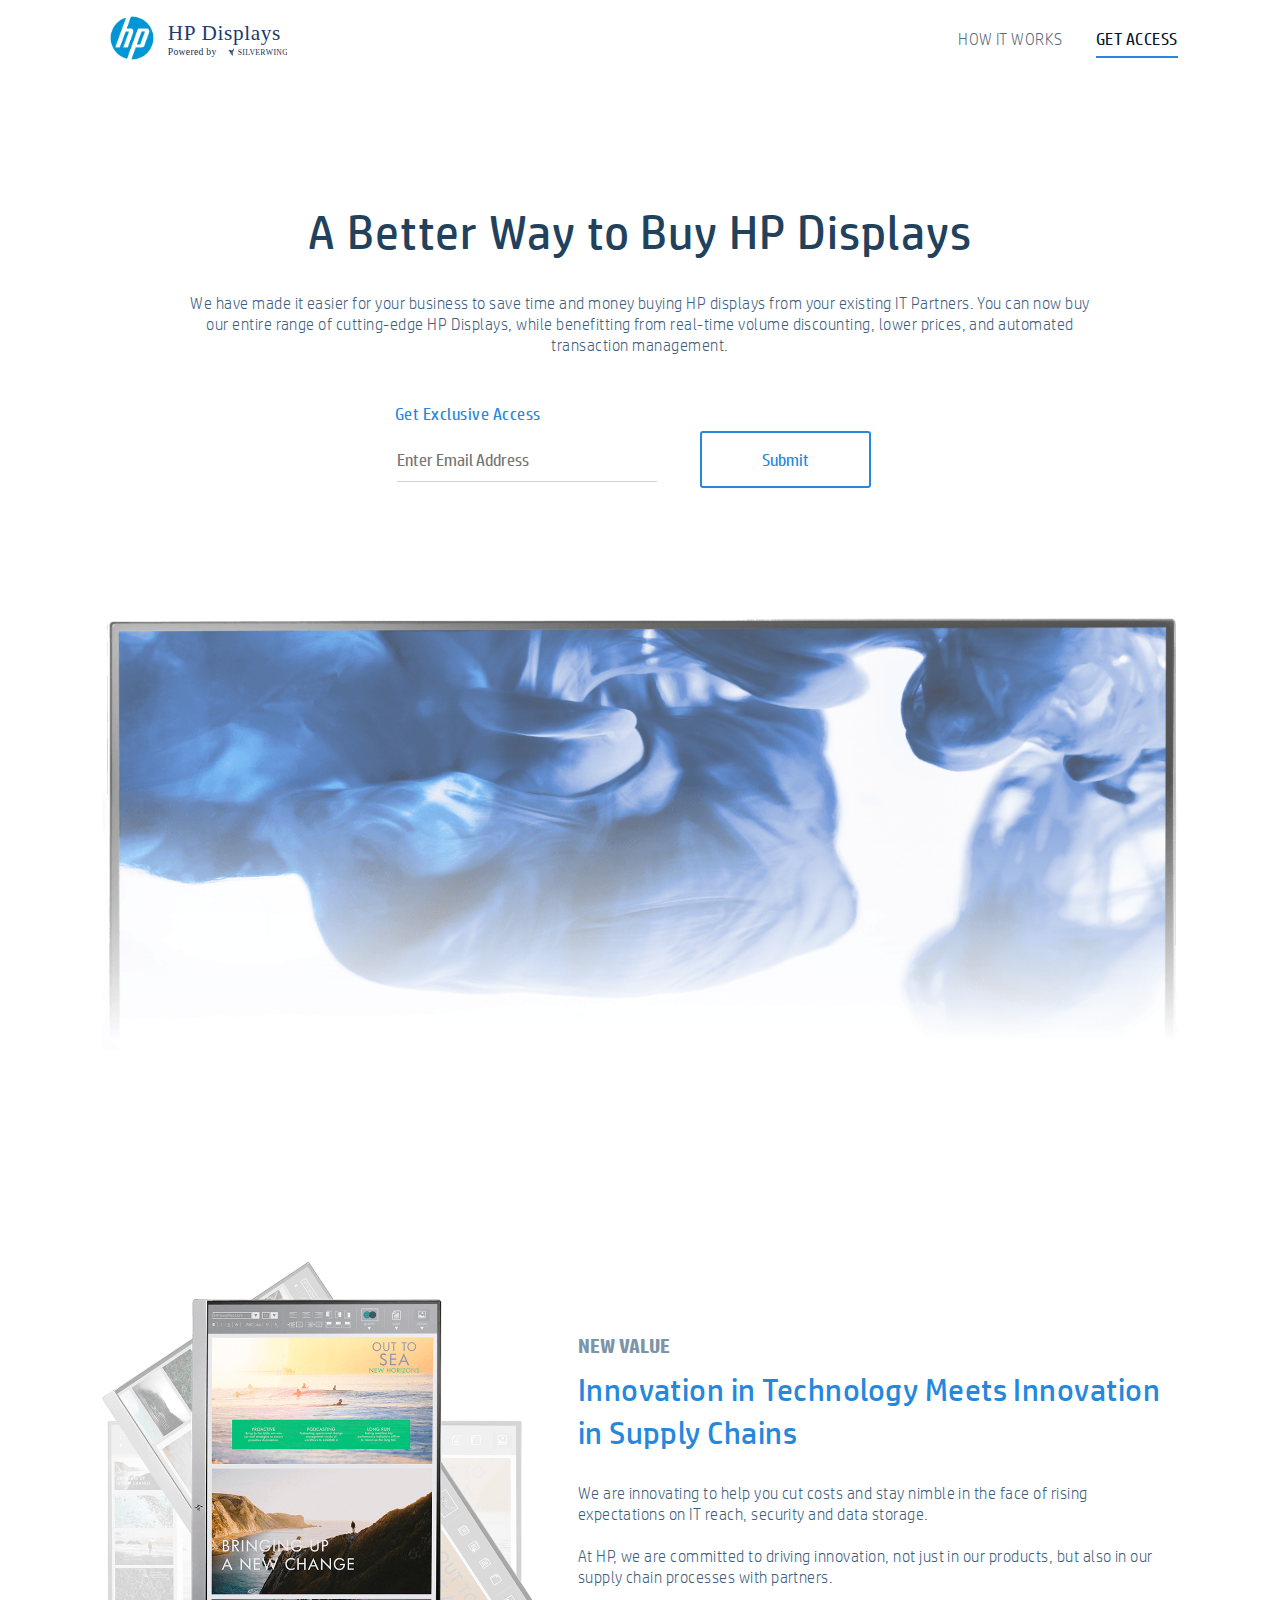
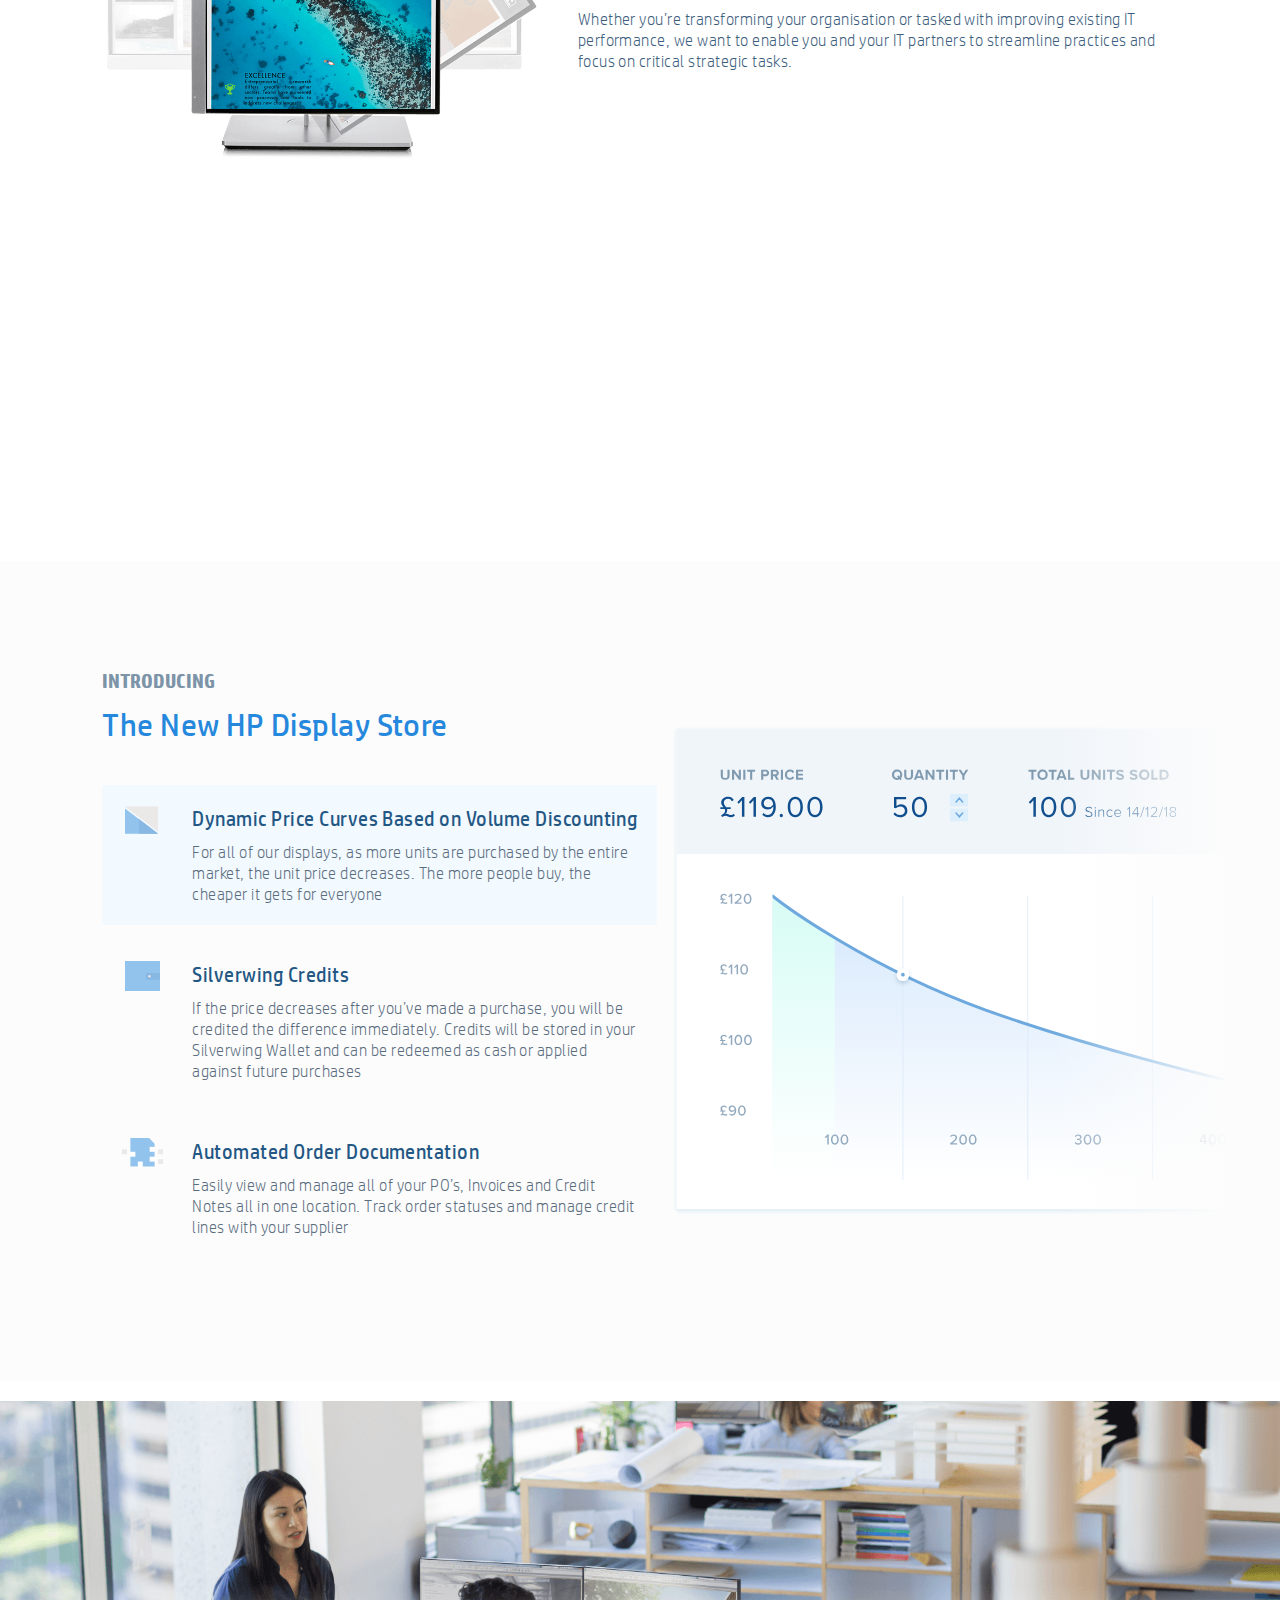
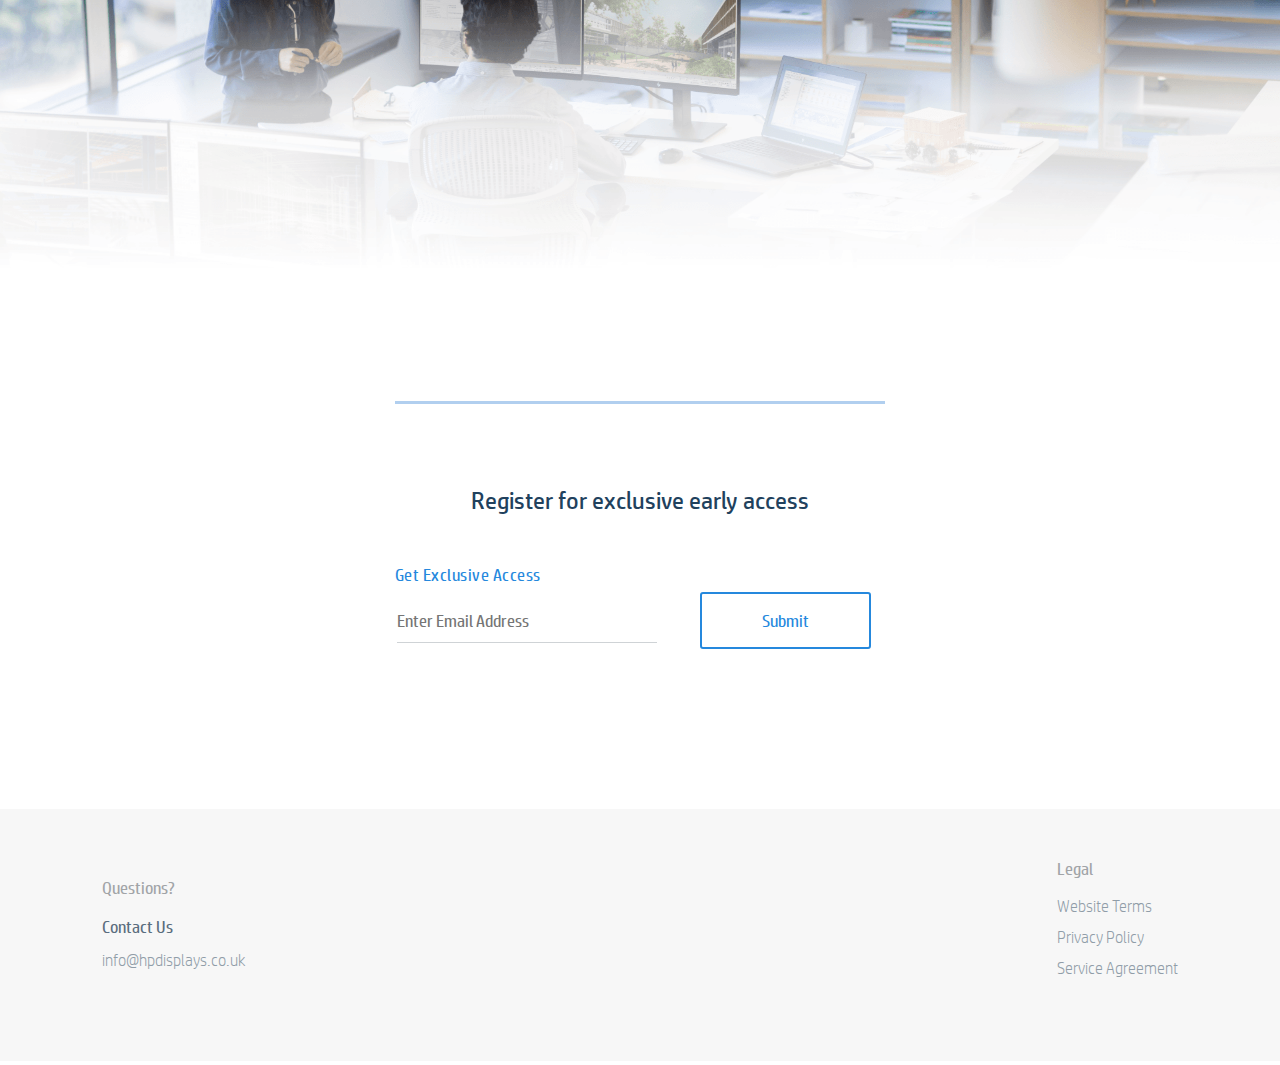
==== index.html @ 7d191693 "f" ====
<!DOCTYPE html>
<html>
  <head>
    <meta name="viewport" content="width=device-width">
    <meta charset="UTF-8">
    <meta http-equiv="Content-Type" content="text/html;charset=ISO-8859-1">
    <title>HP Displays - A Better Way to Buy Displays</title>
    <style type="text/css">
      @font-face {
        font-family: HPSimple;
        src: url(Fonts/hp-simplified-light.ttf) format("truetype");
        font-weight: 300;
      }

      @font-face {
        font-family: HPSimple;
        src: url(Fonts/hp-simplified.ttf) format("truetype");
        font-weight: 400;
      }

      @font-face {
        font-family: HPSimple;
        src: url(Fonts/hp-simplified-556.ttf) format("truetype");
        font-weight: 600;
      }
    </style>
    <link rel="stylesheet" type="text/css" href="CSS/main.css">
    <!--<link rel="stylesheet" href="https://use.typekit.net/wau7ozw.css">-->
    <link rel="shortcut icon" type="image/png" href="Images/hpicon.png">
    <link rel="stylesheet" href="https://use.fontawesome.com/releases/v5.5.0/css/all.css" integrity="sha384-B4dIYHKNBt8Bc12p+WXckhzcICo0wtJAoU8YZTY5qE0Id1GSseTk6S+L3BlXeVIU" crossorigin="anonymous">
    <!-- Hotjar Tracking Code for http://www.silverwing.co -->
  </head>

  <body>
    <div class="body-hid">
      <header class="navbar" id="homenavbar">
        <div class="navcontent">
          <a href="index.html" id="logolink">
            <img id="logo" src="Images/hpdisplayslogo.svg">
          </a>
          <nav>

            <a id="HIW">HOW IT WORKS</a>
            <a id="accesslink">GET ACCESS</a>
          </nav>
        </div>
      </header>

      <div class="maincontent" id="maincontent">
        <div class="maintext">
          <h1 id="mainh1">A Better Way to Buy HP Displays</h1>
          <h2>We have made it easier for your business to save time and money buying HP displays from your existing IT Partners. You can now buy our entire range of cutting-edge HP Displays, while benefitting from real-time volume discounting, lower prices, and automated transaction management.</h2>
          <div id="inputform" class="itop">
            <div class="col left">
                <p>Get Exclusive Access</p>
                <!-- Mailchimp: Elastos Newsletter - General - 0f5b89d273 -->
                <form id="hero-form" class="global-form" name="mailing-list" target="hidden_iframe" onsubmit="submitted=true"
                      action="https://docs.google.com/forms/d/e/1FAIpQLSe5YtGfsNIPYuzYh20TXC_C7ZoCnHUErYsS7u8mHlRlF4LxuQ/formResponse?"
                      method="get">
                    <fieldset class="email-wrap" id="textentry">
                        <input class="inputfield" type="email" name="entry.1454564185" id="entry.1454564185" data-type="req" placeholder="Enter Email Address">
                        <button type="submit" value="submit" class="submitem">Submit</button>
                    </fieldset>
                    <div class="form-msg">
                        <div class="thanks">Thank you! We will be in contact shortly.</div>
                    </div>
                </form>
            </div>
            <div class="success-wrap">
              <div class="success">
                <img src="Images/tick.png">
                <p>Success! A member of our team will be in contact shortly</p>
              </div>
            </div>
        </div>
        </div>
      </div>
      <div class="topimage">
        <img id="topim" src="Images/topscreen@2x.png" class="hidden">
      </div>
      <iframe name="hidden_iframe" id="hidden_iframe" style="display:none;" ></iframe>

      <div class="two-wrapper">
        <div class="two-flex">
          <img src="Images/two-pic.png">
          <div class="two-text">
            <h3>NEW VALUE</h3>
            <h1>Innovation in Technology Meets Innovation in Supply Chains</h1>
            <p>We are innovating to help you cut costs and stay nimble in the face of rising expectations on IT reach, security and data storage.<br><br>At HP, we are committed to driving innovation, not just in our products, but also in our supply chain processes with partners.<br><br>Whether you’re transforming your organisation or tasked with improving existing IT performance, we want to enable you and your IT partners to streamline practices and focus on critical strategic tasks.
</p>
          </div>
        </div>
      </div>

      <div class="three-wrapper">
        <div class="three-flex">
          <div class="three-text-flex">
            <div class="three-text">
              <h3>INTRODUCING</h3>
              <h1>The New HP Display Store</h1>
              <div id="product1" class="products p-active">
                <div class="product-icon">
                  <img src="Images/dynamicicon.svg">
                </div>
                <div class="product-text">
                  <div class="product-title">
                    <h2>Dynamic Price Curves Based on Volume Discounting</h2>
                  </div>
                  <p class="product-description">For all of our displays, as more units are purchased by the entire market, the unit price decreases. The more people buy, the cheaper it gets for everyone</p>
                </div>
              </div>
              <div id="product2" class="products">
                <div class="product-icon">
                  <img src="Images/swwalleticon.svg">
                </div>
                <div class="product-text">
                  <div class="product-title">
                    <h2>Silverwing Credits</h2>
                  </div>
                  <p class="product-description">If the price decreases after you’ve made a purchase, you will be credited the difference immediately. Credits will be stored in your Silverwing Wallet and can be redeemed as cash or applied against future purchases</p>
                </div>
              </div>
              <div id="product3" class="products">
                <div class="product-icon">
                  <img src="Images/documenticon.svg">
                </div>
                <div class="product-text">
                  <div class="product-title">
                    <h2>Automated Order Documentation</h2>
                  </div>
                  <p class="product-description">Easily view and manage all of your PO’s, Invoices and Credit Notes all in one location. Track order statuses and manage credit lines with your supplier</p>
                </div>
              </div>
            </div>
          </div>
          <img id="product-image" src="Images/pricecurvepic.svg">
          <img id="product-image2" src="Images/swcreditsimage.svg">
          <img id="product-image3" src="Images/documentimage.svg">
        </div>
      </div>

      <div class="four-wrapper">
        <img src="Images/hpfadepic.png">
        <div class="four-flex">
        </div>
      </div>

      <!--<div class="five-wrapper">
        <div id="product3" class="products">
          <div class="product-icon">
            <img src="Images/documenticon.svg">
          </div>
          <div class="product-text">
            <div class="product-title">
              <h2>Automated Order Documentation</h2>
            </div>
            <p class="product-description">Easily view and manage all of your PO’s, Invoices and Credit Notes all in one location. Track order statuses and manage credit lines with your supplier</p>
          </div>
        </div>
      </div>-->


      <div id="request" class="request">
        <div class="requestcontent">
          <h2>Register for exclusive early access</h2>
          <!--<h3>Automating processes that have previously caused market friction.</h3>-->
          <div id="inputform">
            <div class="col left">
                <p>Get Exclusive Access</p>
                <!-- Mailchimp: Elastos Newsletter - General - 0f5b89d273 -->
                <form id="hero-form" class="global-form" name="mailing-list" target="hidden_iframe" onsubmit="submitted=true"
                      action="https://docs.google.com/forms/d/e/1FAIpQLSe5YtGfsNIPYuzYh20TXC_C7ZoCnHUErYsS7u8mHlRlF4LxuQ/formResponse?"
                      method="get">
                    <fieldset class="email-wrap" id="textentry">
                        <input class="inputfield" type="email" name="entry.1454564185" id="entry.1454564185" data-type="req" placeholder="Enter Email Address">
                        <button type="submit" value="submit" class="submitem">Submit</button>
                    </fieldset>
                    <div class="form-msg">
                        <div class="thanks">Thank you! We will be in contact shortly.</div>
                    </div>
                </form>
            </div>
            <div class="success-wrap">
              <div class="success">
                <img src="Images/tick.png">
                <p>Success! A member of our team will be in contact shortly</p>
              </div>
            </div>
        </div>
        </div>
      </div>


      <footer>
        <div class="footercontent">
          <div class="questions">
            <h3>Questions?</h3>
            <a href="contact.html"><h4 id="support">Contact Us</h4></a>
            <a class="norm" href="mailto:info@hpdisplays.co.uk" taget="_top">info@hpdisplays.co.uk</a>
          </div>
          <div class="footerright">
            <div class="Legal right">
              <a href="terms.html"><h3 >Legal</h3></a>
              <a href="terms.html"><h4>Website Terms</h4></a>
              <a href="terms.html"><h4>Privacy Policy</h4></a>
              <a href="terms.html"><h4>Service Agreement</h4></a>
            </div>
          </div>
        </div>
      </footer>
    </div>
    <script src="jquery-3.3.1.js"></script>
    <script src="main.js"></script>
    <script src="mainjq.js"></script>
  </body>
</html>
---- CSS/main.css ----
html {
  font-size: 16px;
}

@font-face {
  font-family: HPSimple;
  src: url(./Fonts/hp-simplified-light.ttf) format("truetype");
  font-weight: 400;
}

body {
  font-family: HPSimple;
  margin: 0;
  height: auto;
  width: 100%;
  -webkit-font-smoothing: antialiased;
	-moz-osx-font-smoothing: grayscale;
}

p {
  letter-spacing: 0.03rem;
}

.max{
  max-width: 1440px;
}

.body-hid {
  overflow-x: hidden;
}

nav {
  font-family: HPSimple, sans-serif;
  font-weight: 300;
  font-style: normal;
  text-align: center;
}

#logolink {
  height: 60px;
}

.navbar {
  display: flex;
  align-content: center;
}

.navbar.smoothshrink {
  -webkit-transition: 0.4s;
  -moz-transition: 0.4s;
  -ms-transition: 0.4s;
  -o-transition: 0.4s;
  transition: 0.4s;
  height: 75px !important;
}

#homenavbar {
  animation-name: navbarani;
  animation-duration: 0.7s;
  animation-timing-function: ease-in-out;
}


#more {
  display: none;
}
.navcontent {
  width: 100%;
  display: flex;
  justify-content: center;
  align-items: center;
  z-index: 20;
  margin-left: 8%;
  margin-right: 8%;
  /* border: 2px solid green;*/
}

header {
  top: 0px;
  left: 0;
  width: 100%;
  height: 80px;
  margin-top: -2px;
  position: fixed;
  z-index: 5;
  margin-top: -2px;
  margin-left: 0;
  background-color: white;
}




a {
  text-decoration: none;
  color: #102F54;
}

.btn-custom {
  -moz-appearance: button;
  appearance: button;
  align-self: center;
}


nav {
  text-align: right;
  flex-grow: 1;
}

a {
  cursor: pointer;
}

nav a {
  text-align: right;
  padding: 6px 0;
  margin: 30px 0 30px 30px;
  font-size: 1rem;
  color: #5A6D7E;
  letter-spacing: 0.03rem;
}

#accesslink {
  font-weight: 400;
  color: #071730;
  border-bottom: 2px solid #2588DD;
}

header img {
  height: 60px;
  width: auto;
}

/*#learnmore {
  grid-area: 2 / 1 / span 1 / span 1;
  align-self: flex-start;
  margin-top: -40px;
}*/

.nav-button {
  width: 256px;
  padding: 15px 35px;
  border: 0px;
  border-radius: 27px;
  background-color: rgba(37, 136, 221, 1);
  color: white;
  font-size: 0.9rem;
  font-weight: 500;
  margin-left: 40px;
}

.nav-button:hover {
  box-shadow: 1px 1px 3px rgba(146, 175, 201, 0.53);
  margin-right: 1px;
  font-weight: 500;
  margin-right: 0px;
}

.herobutton:hover {
  box-shadow: 6px 6px 6px rgba(146, 175, 201, 0.53);
  margin-top: 9px;
}

#learn:hover {
  background-color: rgba(255, 255, 255, 0.4);
  margin-top: 9px;
}

nav a:hover {
  font-weight: 400;
  margin: 0 -0 0 30px;
}

.btn-custom:active {
  background-color: #1E6CB0;
  box-shadow: 0;
}
.content {
  width: 100%;
  display: flex;
  justify-content: center;
}

.main {
  display: flex;
  width:100%;
}

.topimage {
  display: flex;
  height: auto;
  max-width: 100%;
  justify-content: center;
  padding: 0 8% 0 8%;
}

.topimage img {
  max-width: 100%;
  height: auto;
}

#topim {
  margin-top: 40px;
  opacity: 0;
}


/*#bridge {
  right: 0;
  margin-left: 588px;
  align-self: flex-end;
  position: absolute;
  z-index: 2;
  width: 65%;
  height: auto;
}*/
/*.mainimg {
  display: flex;
  position: absolute;
  left: 60%;
  right: 0;
  max-width: 750px;
  align-content: flex-end;
  align-self: stretch;
}*/

#bridge {
  position: absolute;
  width: 800px;
  margin: 0;
  right: 0;
  z-index: 1;
}

.bridgeani {
  animation-name: dissolvein;
  animation-duration: 2s;
  animation-timing-function: ease-in-out;
}

.sun {
  position: absolute;
  top: 0;
  right: 0;
  left: 0;
  width: 100%;
  height: calc(100vh);
  z-index: -1;
  background: rgb(117,166,205);
background: -moz-linear-gradient(174deg, rgba(117,166,205,1) 6%, rgba(251,245,242,1) 58%, rgba(255,255,255,1) 88%);
background: -webkit-linear-gradient(174deg, rgba(117,166,205,1) 6%, rgba(251,245,242,1) 58%, rgba(255,255,255,1) 88%);
background: linear-gradient(174deg, rgba(117,166,205,1) 6%, rgba(251,245,242,1) 58%, rgba(255,255,255,1) 88%);
filter: progid:DXImageTransform.Microsoft.gradient(startColorstr="#75a6cd",endColorstr="#ffffff",GradientType=1);
}


.maincontent {
  display: flex;
  height: 600px;
  align-items: space-between;
  background-color: rgba(255, 0, 0, 0);
  z-index: 3;
  margin: 0;
  width: 100%;
  justify-content: flex-start;
}

.im {
  max-width: 70%;
  align-self: flex-end;
  top: 0;

}

.actualimage {
  height: 100vh;
}
.actualimage img {
  height: 100vh;
  position: absolute;
}

.pictri img {
  position: absolute;
}



.maintext {
  text-align: center;
  height: auto;
  margin: 200px auto 0px auto;
  z-index: 2;
  display: flex;
  flex-direction: column;
}

.maincontent h1 {
  font-family: HPSimple, sans-serif;
  font-weight: 400;
  font-style: normal;
  color: #21415D;
  font-size: 3rem;
  height: auto;
  margin-bottom: 0;
  margin-top: 0;
  letter-spacing: 0.06rem;
}
.maincontent h2 {
  max-width: 900px;
  letter-spacing: 0.03rem;
  color: #3E5E7E;
  font-size:1rem; #50616F;
  font-family: HPSimple, sans-serif;
  font-weight: 300;
  font-style: normal;
  margin: 30px auto 10px auto;
  height:auto;
  animation-name: appeardown;
  animation-duration: 0.5s;
  animation-delay: 1s;
  animation-fill-mode: none;
}


#inputform {
    margin-top: 60px;
    text-align: left;
    margin: 20px auto;
}

.left p {
    color: #2588DD;
    font-weight: 500;
    margin-bottom: 0;
}

.form-msg {
  display: none;
}

fieldset {
  border: none;
  padding-left: 0;
}

input {
  border:none;
  border-bottom: 1px solid #CFD3D6;
  margin-left: 0px;
  padding: 10px 0;
  font-size: 1rem;
  width: 260px;
}

.inputfield {
  font-family: HPSimple;
}

.input-active {
  border-bottom: 2px solid #2588DD;
  color: #AAB8C3;
}

.input-active {
  color: #21415D;
}

.submitem {
  cursor: default;
  padding: 15px 60px;
  margin-left: 40px;
  border-radius: 3px;
  background-color: #fff;
  box-shadow: none;
  font-size: 1rem;
  color: #2588DD;
  font-weight: 400;
  font-family: HPSimple;
  border: none;
  align-self: flex-end;
  border: 2px solid #2588DD;
}

.submitem2 {
  cursor: default;
  padding: 15px 60px;
  margin-left: 40px;
  border-radius: 3px;
  background-color: #fff;
  box-shadow: none;
  font-size: 1rem;
  color: #2588DD;
  font-weight: 400;
  font-family: HPSimple;
  border: none;
  align-self: flex-end;
  border: 2px solid #2588DD;
}

.submitem:hover {
  cursor: pointer;
}

.sub-active {
  color: #fff;
  background-color: #2588DD;
  box-shadow: 0px 1px 3px rgba(146, 175, 201, 0.81);
}

.success-wrap {
  display:none;
}

.success {
  display:flex;
}

.success img {
  display: inline;
  margin: 10px 10px 10px 0;
  height: 20px;
}

.success p {
  color: #21C6BF;
  font-size: 1rem;
  font-weight: 400;
  display: inline;
  margin: 10px 0 0 0;
  padding: 0;
  top: 0;
  justify-content: space-around;
}


/*-------HP TWO---------*/

.two-wrapper {
  width: 100%;
  height: 100vh;
}

.two-flex {
  display: flex;
  margin: 200px 8% 0 8%;
  align-content: center;
  justify-content: space-between;
}

.two-flex img {
  height: 500px;
}

.two-text {
  max-width: 600px;
  margin: auto 0 auto 40px;
}

.two-text h3 {
  color: #7D94A8;
  font-weight: 700;
  margin: 0;
}

.two-text h1 {
  color: #2588DD;
  margin-top: 10px;
  margin-bottom: 30px;
  font-weight: 400;
  letter-spacing: 0.03rem;
}

.two-text p {
  color: #3E5E7E;
  font-weight: 300;
}


/*-------HP THREE---------*/

.three-wrapper {
  background-color: #FCFCFC;
  min-height: calc(100vh - 80px);
  display: flex;
  align-content: center;
  width: 100%;
}

.three-flex {
  display: flex;
  align-content: center;
  justify-content: space-between;
  margin: auto 0;
  width: 100%;
}

.three-text-flex {
  margin-left: 8%;
  display: flex;
  flex-direction: column;
}

.three-flex img {
  max-height: 500px;
  margin: auto 0;
}

.three-text h3 {
  color: #7D94A8;
  font-weight: 700;
  margin: 0;
}

.three-text h1 {
  color: #2588DD;
  margin-top: 10px;
  margin-bottom: 40px;
  font-weight: 400;
  letter-spacing: 0.03rem;
}



/*******HP FOUR*******/

.four-wrapper {
  min-height: 500px;
  margin-top: 20px;
  z-index: 1;
  display: flex;
  align-content: flex-end;
}

.four-wrapper img {
  width: 100%;
  position: absolute;
}

.four-flex {
  display: flex;
  flex-direction: row;
  align-content: flex-end;
  justify-content: center;
}

.four-flex h1 {
  z-index: 2;
}

.five-wrapper {
  width: 100%;
  display: flex;
  justify-content: center;
  z-index: 5;
  margin-top: 200px;
}







.action-buttons {
  display: flex;
  margin-top: 30px;
  flex-wrap: wrap;
  align-content: space-between;
  z-index: 4;
  transition: 0.5s;
}

.herobutton {
  padding: 12px;
  width: 15rem;
  border-radius: 28px;
  border: none;
  box-shadow: 3px 3px 6px rgba(146, 175, 201, 0.53);
  background-color: rgba(37, 136, 221, 1);
  color: #fff;
  font-size: 1rem;
  margin-right: 20px;
  margin-bottom: 10px;
  margin-top: 10px;
  font-weight: 500;
  text-align: center;
  -webkit-transition: margin-top 0.2s ease; /* Safari */
  transition: margin-top 0.2s;
  transition-timing-function: ease;
  cursor: pointer;
}

#learn {
  padding: 10px 12px;
  width: 13rem;
  border-radius: 28px;
  border: 2px solid rgba(37, 136, 221, 1);
  background-color: rgba(37, 136, 221, 0);
  color: rgba(37, 136, 221, 1);
  font-size: 1rem;
  font-weight: 400;
  text-align: center;
  margin-top: 10px;
  margin-bottom: 10px;
}

.contenttwo {
  display: grid;
  height: auto;
  grid-template-columns: repeat(12,1fr);
  grid-column-gap: 12px;
  grid-template-rows: 110px 150px auto 340px auto 340px auto auto 100px auto 200px auto auto;
  margin: 0px 8% 0px 8%;
  z-index: 3;
}

.logos {
  display: flex;
  justify-content: flex-start;
  align-items: center;
  height: 100px;
  position: absolute;
  bottom: 0;
  left: 0;
  right: 0;
  background-color: #fff;
  z-index: 4;
}

.testi {
  display: flex;
  align-content: center;
  margin-left: 8%;
}

.testilogo {
  height: 55px;
  width: 55px;
  justify-self: flex-end;
}

#usedby {
  border-left: 2px solid #9ABCE0;
  padding-left: 15px;
  margin: auto 20px auto 0px;
  height: 45px;

}

#asusedby {
  font-weight: 700;
  color: #9ABCE0;
  font-size: 16px;
}

#companyname {
  color: #21415D;
  margin-bottom: 0;
  bottom: 0;
}

.sec1 {
  margin: 100px 0 0 0;
  height: 850px;
  display: flex;
  align-items: center;
  justify-content: space-between;
  padding-bottom: 100px;
  /*background: rgb(247,251,255);
  background: -moz-linear-gradient(130deg, rgba(247,251,255,1) 26%, rgba(255,255,255,1) 100%);
  background: -webkit-linear-gradient(130deg, rgba(247,251,255,1) 26%, rgba(255,255,255,1) 100%);
  background: linear-gradient(130deg, rgba(247,251,255,1) 26%, rgba(255,255,255,1) 100%);
  filter: progid:DXImageTransform.Microsoft.gradient(startColorstr="#f7fbff",endColorstr="#ffffff",GradientType=1);*/
  background-color: #fff;
}

.sec1 img {
  justify-self: flex-end;
  max-width: 70%;
  margin-top: 60px;
  margin-right: -200px;
  margin-left: -100px;
}

.p1 {
  margin: auto 40px auto 8%;
  max-width: 570px;
}

.p1 h1 {
  font-size: 1.5rem;
  color: #0096D6;
  font-weight: 400;
  margin-bottom: 2rem;
  letter-spacing: 0.03rem;
}

.p1 p {
  margin-top: 20px;
  color: #21415D;
  font-weight: 300;
  font-size: 1rem;
  border-bottom: 3px solid #D9E8F8;
  padding-bottom: 60px;
  margin-bottom: 30px;
}

.p1 #bloglink {
  color: #046189;
  font-weight: 500;
  font-size: 1rem;
}

.fa-arrow-right {
  color: #046189;
  margin-left: 10px;
  font-size: 0.6rem;
}

.s2 {
  display:flex;
  grid-area: 5/5/span 1/ span 8;
  height: 500px;
  align-items: center;
  justify-content: flex-end;
  background-image: url("Images/sec2.svg");
  margin-right: -120px;
}

#cross {
  display: none;
}

.sec2content {
  align-content: center;
  align-self: center;
  background: rgb(217,232,248);
  background: -moz-linear-gradient(95deg, rgba(217,232,248,1) 44%, rgba(205,221,238,1) 100%);
  background: -webkit-linear-gradient(95deg, rgba(217,232,248,1) 44%, rgba(205,221,238,1) 100%);
  background: linear-gradient(95deg, rgba(217,232,248,1) 44%, rgba(205,221,238,1) 100%);
  filter: progid:DXImageTransform.Microsoft.gradient(startColorstr="#d9e8f8",endColorstr="#cdddee",GradientType=1);
  margin-right: 0;
  flex-grow: 1;
  padding: 40px 8% 40px 0;
  width: 100%;
  justify-content: space-between;
  margin-bottom: 100px;
  min-height: 400px;
  display: none;
}



.p2 {
  margin: 20px 8% 20px 2%;
  max-width: 700px;
  min-width: 450px;
  display: flex;
  flex-direction: column;
  justify-content: center;
}

.p2 h1 {
  font-size: 1.5rem;
  color: #0096D6;
  font-weight: 400;
  margin-bottom: 2rem;
  margin-top: 20px;
  letter-spacing: 0.03rem;
}

.p2 p {
  margin-top: 20px;
  color: #21415D;
  font-weight: 300;
  font-size: 1rem;
  border-bottom: 3px solid #B1CFEF;
  padding-bottom: 60px;
  margin-bottom: 30px;
}

.p2 #bloglink {
  color: #046189;
  font-weight: 500;
  font-size: 1rem;
}


.photos {
  display: flex;
  margin: -100px 0px -100px -200px;
  z-index: 2;
  width: 60%;
  max-height: 600px;
  align-items: stretch;
  justify-content: space-around;
}

.photos .picform {
  object-fit: cover;
  max-width: 43%;
  height: 100%;
  border-radius: 27px;
  background-size: cover;
  background-repeat: no-repeat;
  background-position: center;
  margin: 0;
}

#bigscreenpic {
  display: none;
}

#img1 {
  background-image: url("https://i.kinja-img.com/gawker-media/image/upload/s--CWKHA2W9--/c_scale,f_auto,fl_progressive,q_80,w_800/yxeok4wpwe54cn9y05j1.jpg");
}

#img2 {
  background-image: url("https://i.kinja-img.com/gawker-media/image/upload/s--CWKHA2W9--/c_scale,f_auto,fl_progressive,q_80,w_800/yxeok4wpwe54cn9y05j1.jpg");
}

#img3 {
  background-image: url("https://i.kinja-img.com/gawker-media/image/upload/s--CWKHA2W9--/c_scale,f_auto,fl_progressive,q_80,w_800/yxeok4wpwe54cn9y05j1.jpg");
}

/**************GRAPH*********/

.space {
  height: 1400px;
}

.graphwrapper1 {
  max-width: 100vw;
  margin: 75px 8% 200px 8%;
  display: flex;
  justify-content: space-between;
}

.graphcol{
  height: 250vh;
  display: inline-block;
  margin-right: 8%;

}

.graphwrapper1 img {
  width: 600px;
  position: sticky;
  position: -webkit-sticky;
  top: calc(50vh - 105px);
  display: inline-block;
}


.textcol {
  display: inline-flex;
  flex-direction: column;
  height: 250vh;
  justify-content: space-between;
  align-items: flex-start;


}

.graphtext {
  display: inline-block;
}

.graphtext h1 {
  font-size: 1.5rem;
  color: #0096D6;
  font-weight: 400;
  margin-bottom: 2rem;
  letter-spacing: 0.03rem;
  max-width: 500px;
}

.graphtext p {
  margin-top: 20px;
  color: #21415D;
  font-weight: 300;
  font-size: 1rem;
  border-bottom: 3px solid #D9E8F8;
  padding-bottom: 60px;
  margin-bottom: 30px;
  max-width: 500px;
}

#g1 h1 {
  margin-top: 0;
}

#g3 p {
  margin-bottom: 70px;
}



/******************************/

.para3 {
  text-align: center;
  max-width: 100%;
  margin: 200px 8% 6rem 8%;
}

.para3 h1 {
  font-size: 1.5rem;
  color: #0096D6;
  font-weight: 400;
  margin-bottom: 2rem;
  letter-spacing: 0.03rem;
  text-align: left;
}

.para3 p {
  margin: 0 auto;
  color: #21415D;
  font-weight: 300;
  font-size: 1rem;
  max-width: 900px;
}


.benefits {
  padding: 0 8%;
  max-width: 100%;
  display: flex;
  justify-content: space-between;
  flex-wrap: wrap;
  margin-bottom: 100px;
}

.eachone {
  text-align: left;
  margin: 0 10px 40px 0;
  max-width: 40%;
  font-size: 1rem;
  display: flex;
  align-items: flex-start;
  min-width: 380px;

}

.eachone img {
  height: 30px;
  margin-right: 30px;
}

.eachone h2 {
  color: #21415D;
  font-weight: 400;
  font-size: 1rem;
  letter-spacing: 0.03rem;
  margin-top: 0;
}

.eachone p {
  color: #5A6D7E;
  font-weight: 300;
}

.curve {
  /*background-size: contain;
  height:
  margin: 0 -120px;
  background-image: url("curve.svg");
  background-repeat: no-repeat;*/
  width: 100%;
}

.curve img {
  width: 100%;
  margin-top: 0px;
}

/*--------------------PARA4---------------*/

#products {
  height: 100px;
}

.products:hover{
  cursor: pointer;
}

.products * {
  margin-top: 20px;
  margin-bottom: 20px;
}

.p-active {
  background-color: #F2F9FF;
  border-radius: 4px;
  padding-right: 20px;
}

.p-active-ani {
  background-color: #F2F9FF;
  border-radius: 4px;
  padding-right: 20px;
  background-image:none !important;
          animation: fadeIt 0.2s ease-in;
}

@-o-keyframes fadeIt {
  0%   { background-color: #FCFCFC; }
  100% { background-color: #F2F9FF; }
}
@keyframes fadeIt {
  0%   { background-color: #FCFCFC; }
  100% { background-color: #F2F9FF; }
}

#product-image2 {
  display: none;
}

#product-image3 {
  display: none;
}


.para4{
  max-width: 100%;
  margin-left: 8%;
  margin-bottom: 60px;
  display: flex;
  justify-content: space-between;
}

.righttext{
  max-width: 777px;
  margin-right: 1.5rem;
  align-self: center;
}

.para4 .title h1 {
  font-size: 1.5rem;
  color: #2588DD;
  font-weight: 400;
  margin-bottom: 4rem;
  letter-spacing: 0.03rem;
}

.product-icon {
  width: 60px;
  margin-left: 10px;
  display: flex;
  justify-content: center;
}

.products img {
  height: 30px;
  margin: 0 auto;
}



.product-text {
}

.products {
  display: flex;
  margin-bottom: 1rem;
}

.product-text h2 {
  color: #235784;
  margin-top: 0;
  font-size: 1.25rem;
  font-weight: 400;
  letter-spacing: 0.03rem;
  margin-bottom: 10px;
}

.product-description {
  color: #5A6D7E;
}

.product-text {
  padding-left: 20px;
}

#new {
  padding: 0.1rem 0.5rem;
  font-size: 0.8rem;
  background-color: #E0FFF9;
  color: #21C6BF;
  font-weight: 400;
  width: auto;
  text-align: center;
  border-radius: 12px;
  margin-left: 20px;
  height: 1rem;
}

#comingsoon {
  padding: 0.1rem 0.5rem;
  font-size: 0.8rem;
  background-color: #FFF2B5;
  color: #A77C2B;
  font-weight: 400;
  min-width: 5rem;
  text-align: center;
  border-radius: 12px;
  margin-left: 20px;
  height: 1rem;
}

.product-title {
  display:flex;
  align-content: center;
  margin: auto 0;
  color: #235784;
}

.product-description {
  margin:0;
  max-width: 445px;
  color: #5A6D7E;
  font-weight: 300;
}

.animatepage {
  z-index: 1;
  height: 100%;
}

.rightphoto {
  justify-self: flex-end;
  height: 600px;
  margin-right: -300px;
}

#finalpic {
  display: none;
}



/*-------------FINAL REQUEST---------*/

.request {
  display: flex;
  justify-content: center;
  width: 100%;
  margin-top: 100px;
  margin-bottom: 200px;
  max-height: 13rem;
}

.requestcontent {
  margin: 0 8%;
  max-width: 500px;
  border-top: 3px solid #B1CFEF;
  padding-top: 60px;
  text-align: center;
}

.requestcontent h2 {
  color: #21415D;
  font-weight: 500;
  font-size: 1.5rem;
  margin-bottom: 3rem;
}

.requestcontent h3 {
  color: #21415D;
  font-weight: 300;
  font-size: 1rem;
  margin-bottom: 2rem;
}

.final {
   margin-left: auto;
   margin-right: auto;
}






footer {
  width: 100%;
  background-color: #F7F7F7;
  bottom: 0px;
  height: auto;
  padding: 2rem 0;
  display: flex;
  align-content: center;
  margin-top: 100px;
}

.footercontent {
  display: flex;
  align-items: center;
  flex-wrap: wrap;
  width: 100%;
  height: 100%;
  justify-content: flex-start;

}

.footerright {
  min-width: 386px;
  margin-right: 8%;
  display: flex;
  height: 100%;
  flex-grow: 1;
  justify-content: flex-end;
}

.questions {
  margin-left: 8%;
  height: 100%;
  margin-bottom: 40px;
}

.right {
  margin-left: 40px;
  margin-bottom: 40px;
}

footer h3 {
  color: #A1A4A7;
  font-weight: 500;
  font-size: 1rem;
}
footer h4 {
  color: #909DA8;
  font-weight: 300;
  margin-top: 10px;
  margin-bottom: 10px;
}

footer .norm {
  color: #909DA8;
  font-weight: 300;
  margin-top: 10px;
  margin-bottom: 10px;
}

#support {
  color: #5A6D7E;
  font-weight: 400;
}

/*-----------------KEYFRAMES---------*/

@keyframes dissolvein {
  from {opacity: 0; transform: scale(0.95);}
  to {opacity: 1; transform: scale(1);}
}

@keyframes navbarani {
  0%{opacity: 0; transform: translateY(-50px);}
  80%{opacity: 1; transform: translateY(2px);}
  100%{opacity: 1; transform: translateY(0px);}
}

@keyframes sunrise {
  0%{ opacity: 0;}
  100%{ opacity: 1;}
}


/*---------------------------------------ABOUT US-----------------*/

.ab1 {
  display: flex;
  flex-wrap: wrap;
  margin-top: 80px;
  height: calc(100vh - 80px);
  align-items: center;
  justify-content: space-between;

}

.ab1text {
  max-width: 620px;
  margin: auto 0 auto 8%;

}
.ab h3 {
  color: #2588DD;
  font-weight: 600;
  font-size: 1.5rem;
  margin-top: 0;
  margin-bottom: 1rem;
}

.ab h1 {
  font-weight: 300;
  font-size: 2.5rem;
  color: #4B6B86;
  margin-top: 0;
  margin-bottom: 2rem;
  letter-spacing: 0.03rem;
}

.ab1 p {
  color: #50616F;
  font-size: 1rem;
  font-weight: 300;
  padding-left: 30px;
  border-left: 2px solid #D9E8F8;
  margin-bottom: 0;
}

.ab1photo {
  border-radius: 10px 0 0 10px;
  background-image: url("Images/office.jpg");
  background-size: cover;
  box-shadow: 0px 6px 40px rgba(34, 89, 120, 0.25);
  width: 35%;
  height: 500px;
  margin-right: 0;
  justify-self: flex-end;
}

.ab2 {
  display: flex;
  margin-top: 100px;
  min-height: 500px;
  align-items: center;
  justify-content: flex-start;
  background: rgb(242,248,255);
  background: -moz-linear-gradient(130deg, rgba(242,248,255,1) 50%, rgba(235,241,247,1) 100%);
  background: -webkit-linear-gradient(130deg, rgba(242,248,255,1) 50%, rgba(235,241,247,1) 100%);
  background: linear-gradient(130deg, rgba(242,248,255,1) 50%, rgba(235,241,247,1) 100%);
  filter: progid:DXImageTransform.Microsoft.gradient(startColorstr="#f2f8ff",endColorstr="#ebf1f7",GradientType=1);
  padding-right: 8%;

}

.ab2photo {
  background-image: url("Images/startedgraphic.svg");
  background-size: cover;
  opacity: 1;
  height: 500px;
  Width: 50%;
  margin-right: 0;
  justify-self: flex-end;
  z-index: 3;
  align-self: stretch;
}

.ab2text {
  margin-left: 5%;
  width: 60%;
}

.ab2 p {
  color: #50616F;
  font-size: 1rem;
  font-weight: 300;
}

.ab3 {
  padding: 0 60px;
  text-align: center;
  max-width: 1000px;
  margin: 250px auto 100px auto;
}

.ab3 p {
  color: #50616F;
  font-size: 1rem;
  font-weight: 300;
}

.ab4 {
  display: flex;
  flex-wrap: wrap;
  align-items: center;
  justify-content: space-around;
  height: auto;
  margin-left: 60px;
  margin-right: 60px;
  margin-bottom: -100px;
}

.team {
  display: block;
  width: 300px;
  margin: 0 40px 120px 40px;
}

.teamname h2 {
  font-size: 1.5rem;
  font-weight: 600;
  color: #50616F;
  margin-bottom: 0px;
}

.teamname h3 {
  font-size: 1.5rem;
  font-weight: 500;
}

#oli-team h3 {
  color: #24979F;
}

#ashton-team h3 {
  color: #338473;
}
#leo-team h3 {
  color: #215E76;
}

#oli-team .teamcontact {
  color: #24979F;
}

#ashton-team .teamcontact {
  color: #338473;
}

#leo-team .teamcontact {
  color: #215E76;
}


.teamname p {
  font-size: 1rem;
  font-weight: 400;
  color: #A0A6AD;
}

.teamcontact {
  font-size: 1rem;
  font-weight: 500;
}

.triangle-bottomleft {
  width: 0;
  height: 0;
  border-right: 300px solid transparent;
}

.triangle-bottomleft img {
  position: relative;
  width: 300px;
  height: auto;
  margin-top: -79.2px;
  bottom: 0;
}


#oli-team .triangle-bottomleft {
  border-bottom: 300px solid #A7E4E8;
}

#ashton-team .triangle-bottomleft {
  border-bottom: 300px solid #C0F0E6;
}

#leo-team .triangle-bottomleft {
  border-bottom: 300px solid #E8F5FA;
}



.pop{
  background-color: rgba(255, 255, 255, 0.5);
  position: absolute;
  width: 100%;
  height: 100%;
  z-index: 12;
  top: 0;
}

.popupcontainer {
  background-color: #fff;
  height: 800px;
  width: 600px;
  margin: 100px auto 0px auto;
}





/*-----------------Terms----------------*/

.mainterms {
  width: 84%;
  margin: 80px auto 0 8%;
  height:auto;
}

.termstitle {
  font-family: proxima-nova, sans-serif;
  font-weight: 300;
  font-style: normal;
  font-size: 2.5rem;
  color: #0096D6;
  margin: 150px 0 80px 0;
  text-align: left;
  padding-bottom: 100px;
  border-bottom: 2px solid #D9E8F8;
}


.termsconentwrap {
  width: 100%;
}

.termsflex {
  display: flex;
  width: 100%;
}

.termtype li {
  list-style-type: none;
  margin: 0.5rem 0;
  cursor: pointer;
  font-weight: 300;
}

#webterms {
  font-weight: 500;
}

.termhid {
  position:absolute;
}


.termtype {
  padding: 0;
  color: #78818B;
}

.termsmenu {
  width: 30%;
  min-width: 100px;
  background-color: #E5F2FF;
  padding: 1rem;
  margin-right: 40px;
  height: 130px;
}

.ttitle {
  font-weight: 400;
  font-size: 1rem;
  margin-top: 0;
  letter-spacing: 0.15rem;
  color: #A1C0E2;
  margin-bottom: 1.2rem;
}

.termtext {
  width: 80%;
  margin-left: 40px;
  margin-top: -20px;
}


.termtext h1 {
  font-size: 2rem;
  color: #0096D6;
  font-weight: 300;
  margin: 20px 0;
}

.termtext h3 {
  font-size:1rem;
  font-weight: 500;
  color: #8da2b5;
}

.termtext p {
  color: #21415D;
}

#policyterms {
  display: none;
}

#supportterms {
  display: none;
}


/*=============contact---------------*/

.conwrap {
  z-index: 2;
  width: 100%;
  height: calc(100vh - 80px);
  padding-top: 80px;
  background: rgb(179,214,244);
  background: -moz-linear-gradient(170deg, rgba(179,214,244,1) 0%, rgba(255,255,255,1) 85%);
  background: -webkit-linear-gradient(170deg, rgba(179,214,244,1) 0%, rgba(255,255,255,1) 85%);
  background: linear-gradient(170deg, rgba(179,214,244,1) 0%, rgba(255,255,255,1) 85%);
  filter: progid:DXImageTransform.Microsoft.gradient(startColorstr="#b3d6f4",endColorstr="#ffffff",GradientType=1);
}

.conflex {
  display: flex;
  justify-content: flex-end;
  width:100%;
  align-items: center;
  height: 100%;
}

.concontainer {
  box-sizing: border-box;
  display: flex;
  flex-direction: column;
  justify-content: center;
  text-align: left;
  min-height:500px;
  padding: 40px 8%;
  max-width: 50%;
  min-width: 300px;
  background-color: #fff;
  box-shadow: 0px 3px 20px rgba(34,89,120,0.2);
  z-index: 4;
}

.concontainer h1 {
  font-size: 1.5rem;
  color: #2588DD;
  font-weight: 400;
  margin-bottom: 2rem;
}

.concontainer p {
  font-size: 1rem;
  color: #50616F;
  font-weight: 300;
  margin-bottom: 4.8rem;
  padding-left: 30px;
  border-left: 2px solid #D9E8F8;
}

.contdeets {
  display: flex;
  flex-direction: row;
  align-content: center;
  justify-content: space-between;
  flex-wrap: wrap;
}

.conticon {
  height: 16px;
}

.contdeets h3 {
  font-size: 1rem;
  font-weight: 300;
  color: #A1C0E2;
  letter-spacing: 0.15rem;
  margin-left: 0.5rem;
}

.cf {
  display: flex;
  align-items: center;
  flex-direction: row;
}

.contdeets h2 {
  font-size: 1rem;
  font-weight: 400;
  color: #5A6D7E;
  margin-top: 0;
  letter-spacing: 0.05rem;
}

.conmarg h2 {
  font-weight: 300;
}

#openchat {
  color: #2588DD;
  font-weight: 500;
  cursor: pointer;
}

#openchat:hover {
  color: #2175BE;
}

#birdline {
  position: absolute;
  left: 0;
  margin-top: calc(66vh - 200px);
  height: 300px;
  z-index: 0;
  overflow-x: hidden;
}

.conmarg {
  margin-right: 10px;
}

#cem {
  cursor: pointer;
}

.conmob {
  display: none;
}






@media screen and ( max-width: 990px ){
    #supportnav{
        display: none;
    }

    .nav-button {
      display: inline;
    }

    .rightphoto {
      display: none;
    }

    #finalpic {
      display: block;
      width: 84%;
      height:auto;
      margin: 0 auto 100px auto;
    }
    #bridge {
      align-self: flex-end;
    }

    .graphwrapper1 img {
      width: 400px;
    }

}

@media screen and (max-width: 1417px) {

}

@media screen and (min-width: 1824px) {
  .rightphoto {
    margin-right: 8%;
  }

  #bridge {
    width: 1000px;
  }

  .photos {
    justify-content: flex-end;
  }

  .photos .picform {
    margin: 0 0 0 40px;
  }

  #bigscreenpic {
    display: inline;
  }
}

@media only screen and (max-width: 820px) {

    html {
    }


    #birdline {
      display: none;
    }

    .navcontent {
      justify-content: center;
      margin-left: 20px;
      margin-right: 20px;
    }
    .one {
      text-align: center;
    }

    #HIW {
      display: none;
    }


    #bridge {
      all: none;
      margin: 0;
      opacity: 1;
      z-index: 4;
      width: 100%;
      max-width: 526px;
    }

    .maintext {
      margin-left: 8%;
      margin-right: 8%;
      margin-top: 30%;
      text-align: center;
    }

    .sec1 img {
      display: none;
    }

    .sec1 {
      height: 600px;
    }

    .rightphoto {
      display: none;
    }

    #finalpic {
      display: block;
      width: 84%;
      height:auto;
      margin: 0 auto 100px auto;
    }

    .photos{
      display: none;
      margin: 0;
    }

    .sec2content {
      padding: 0;
      display: flex;
    }

    .graphwrapper1 {
      display: none;
    }

    .para4 {
      margin-bottom: 0;
    }

    #cross {
      display: block;
      height: 270px;
      background-position: center;
      background-image: url(../Images/cross@3x-compressor.png);
      width: 100%;
      border-radius: 10px 10px 0 0;
      z-index: 10;
      background-repeat: no-repeat;
      background-size: cover;
    }

    .p2 {
      min-width: 300px;
      text-align: center;
      margin: 20px 8% 30px 8%;
    }

    .btn-custom {
      display: none;
    }

    #mainh1 {
      font-size: 2.6rem;
    }

    input {
      width: 200px;
      font-family: HPSimple;
    }

    fieldset {
      font-family: HPSimple;
    }

    .request {
      width: 100%;
      margin: 0;
    }

    .final {
      display: inline;
    }

    .footerright {
      justify-content: flex-start;
    }

    .concontainer {
      max-width: 80%;
    }
}

@media screen and (max-height: 700px) {

  .maincontent {
    height: 350px;
  }

  .itop {
    display: none;
  }

  #mainh1 {
    font-size: 2rem;
  }


  .logos {
     bottom: -200px;
  }


  #bridge {
    bottom: -100px;
    height: 50vh;
    width: auto;
  }

  .sec1 {
    margin-top: 300px;
  }

  .concontainer {
    max-width: 100%;
    align-self: flex-start;
  }

  /*

  .conmob {
    display: flex;
    margin-top: 80px;
  }

  .conwrap {
    display: none;
  }
  */

}

@media
only screen and (-webkit-min-device-pixel-ratio: 1.5),
only screen and (-o-min-device-pixel-ratio: 3/2),
only screen and (min--moz-device-pixel-ratio: 1.5),
only screen and (min-device-pixel-ratio: 1.5){

  html,
  body{
    width:100%;
  }
  .body-hid {
    overflow-x: hidden;
    display: block;
  }

}
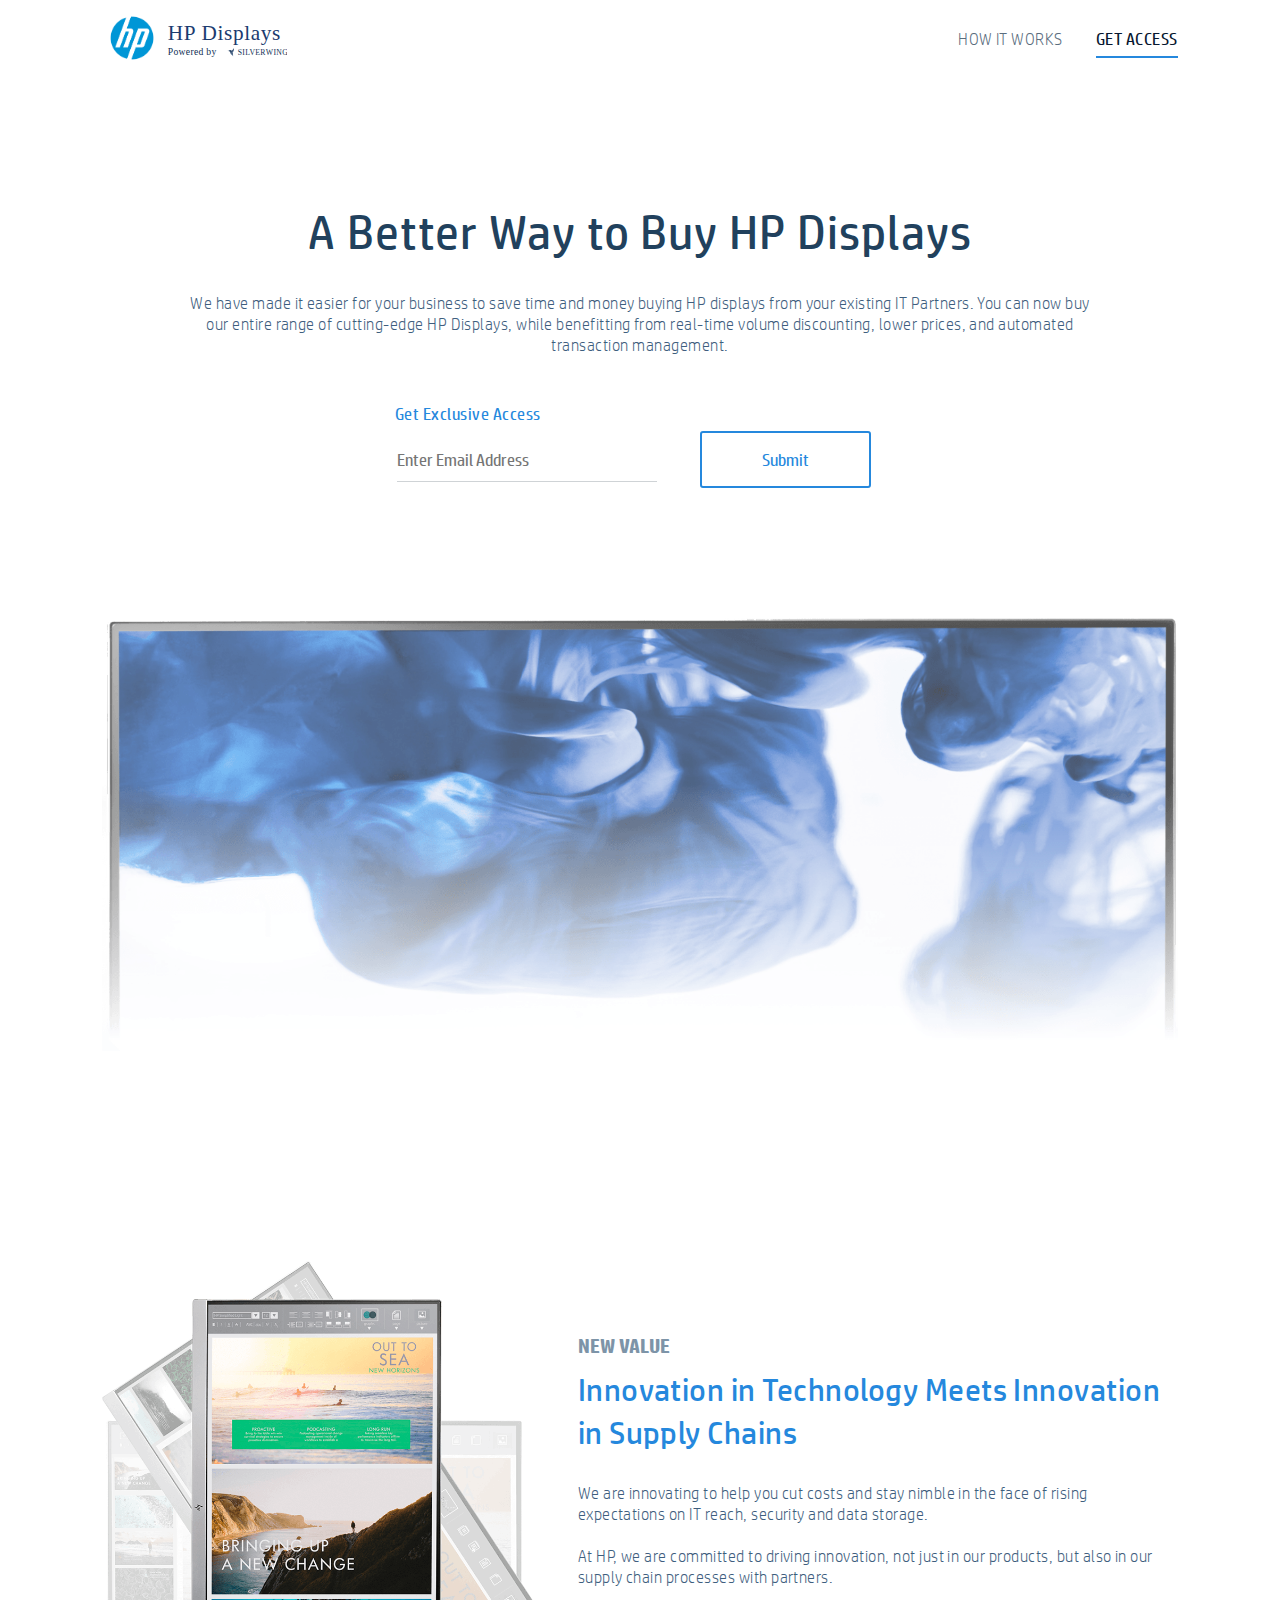
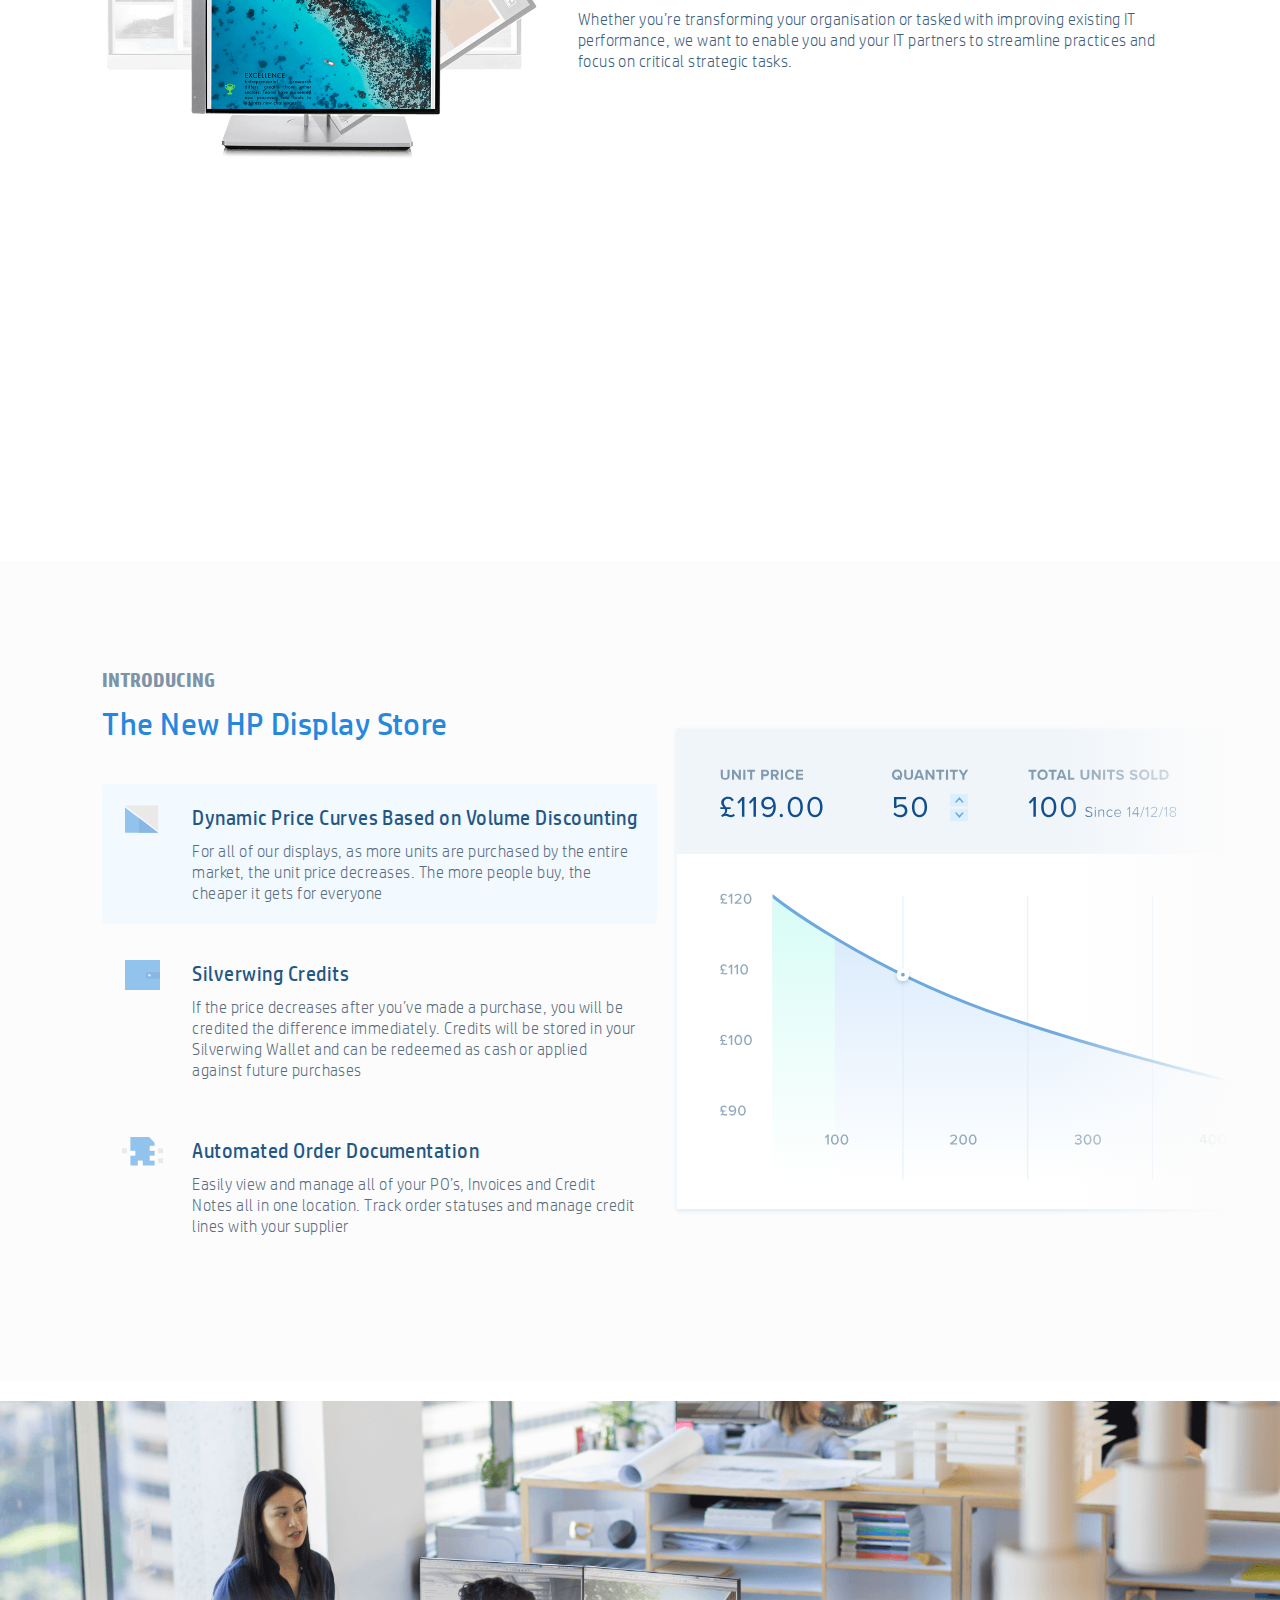
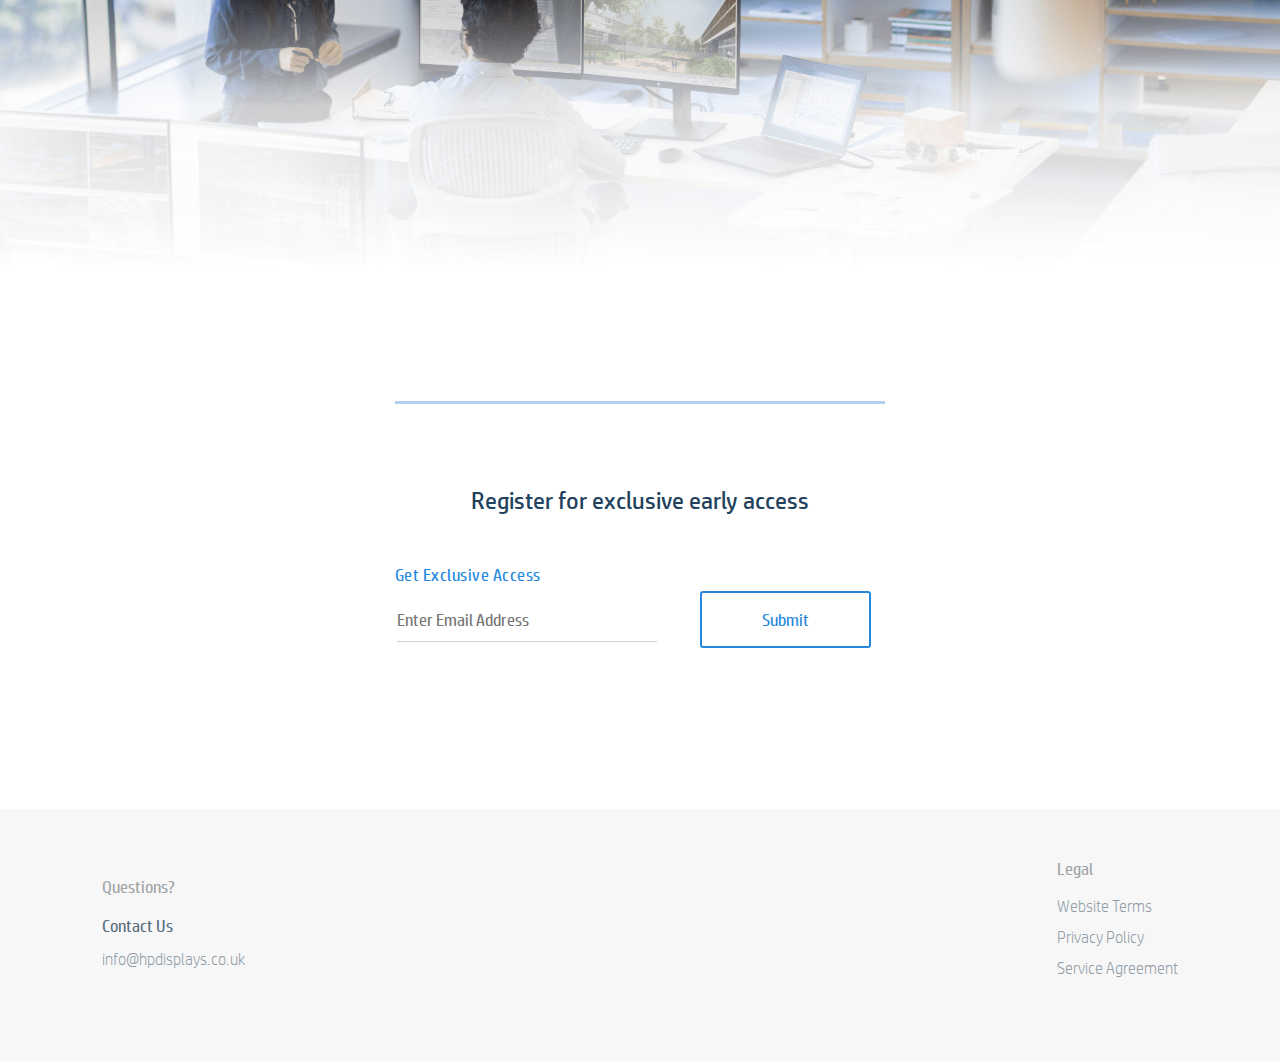
==== commit 1bfcf495: "font is css" ====
--- a/index.html
+++ b/index.html
@@ -5,29 +5,9 @@
     <meta charset="UTF-8">
     <meta http-equiv="Content-Type" content="text/html;charset=ISO-8859-1">
     <title>HP Displays - A Better Way to Buy Displays</title>
-    <style type="text/css">
-      @font-face {
-        font-family: HPSimple;
-        src: url(Fonts/hp-simplified-light.ttf) format("truetype");
-        font-weight: 300;
-      }
-
-      @font-face {
-        font-family: HPSimple;
-        src: url(Fonts/hp-simplified.ttf) format("truetype");
-        font-weight: 400;
-      }
-
-      @font-face {
-        font-family: HPSimple;
-        src: url(Fonts/hp-simplified-556.ttf) format("truetype");
-        font-weight: 600;
-      }
-    </style>
     <link rel="stylesheet" type="text/css" href="CSS/main.css">
     <!--<link rel="stylesheet" href="https://use.typekit.net/wau7ozw.css">-->
     <link rel="shortcut icon" type="image/png" href="Images/hpicon.png">
-    <link rel="stylesheet" href="https://use.fontawesome.com/releases/v5.5.0/css/all.css" integrity="sha384-B4dIYHKNBt8Bc12p+WXckhzcICo0wtJAoU8YZTY5qE0Id1GSseTk6S+L3BlXeVIU" crossorigin="anonymous">
     <!-- Hotjar Tracking Code for http://www.silverwing.co -->
   </head>
 
--- a/CSS/main.css
+++ b/CSS/main.css
@@ -4,8 +4,20 @@
 
 @font-face {
   font-family: HPSimple;
-  src: url(./Fonts/hp-simplified-light.ttf) format("truetype");
-  font-weight: 400;
+  src: url(../Fonts/hp-simplified-light.ttf) format("truetype");
+  font-weight: 300;
+}
+
+@font-face {
+  font-family: HPSimple;
+  src: url(../Fonts/hp-simplified.ttf) format("truetype");
+  font-weight: 400;
+}
+
+@font-face {
+  font-family: HPSimple;
+  src: url(../Fonts/hp-simplified-556.ttf) format("truetype");
+  font-weight: 600;
 }
 
 body {
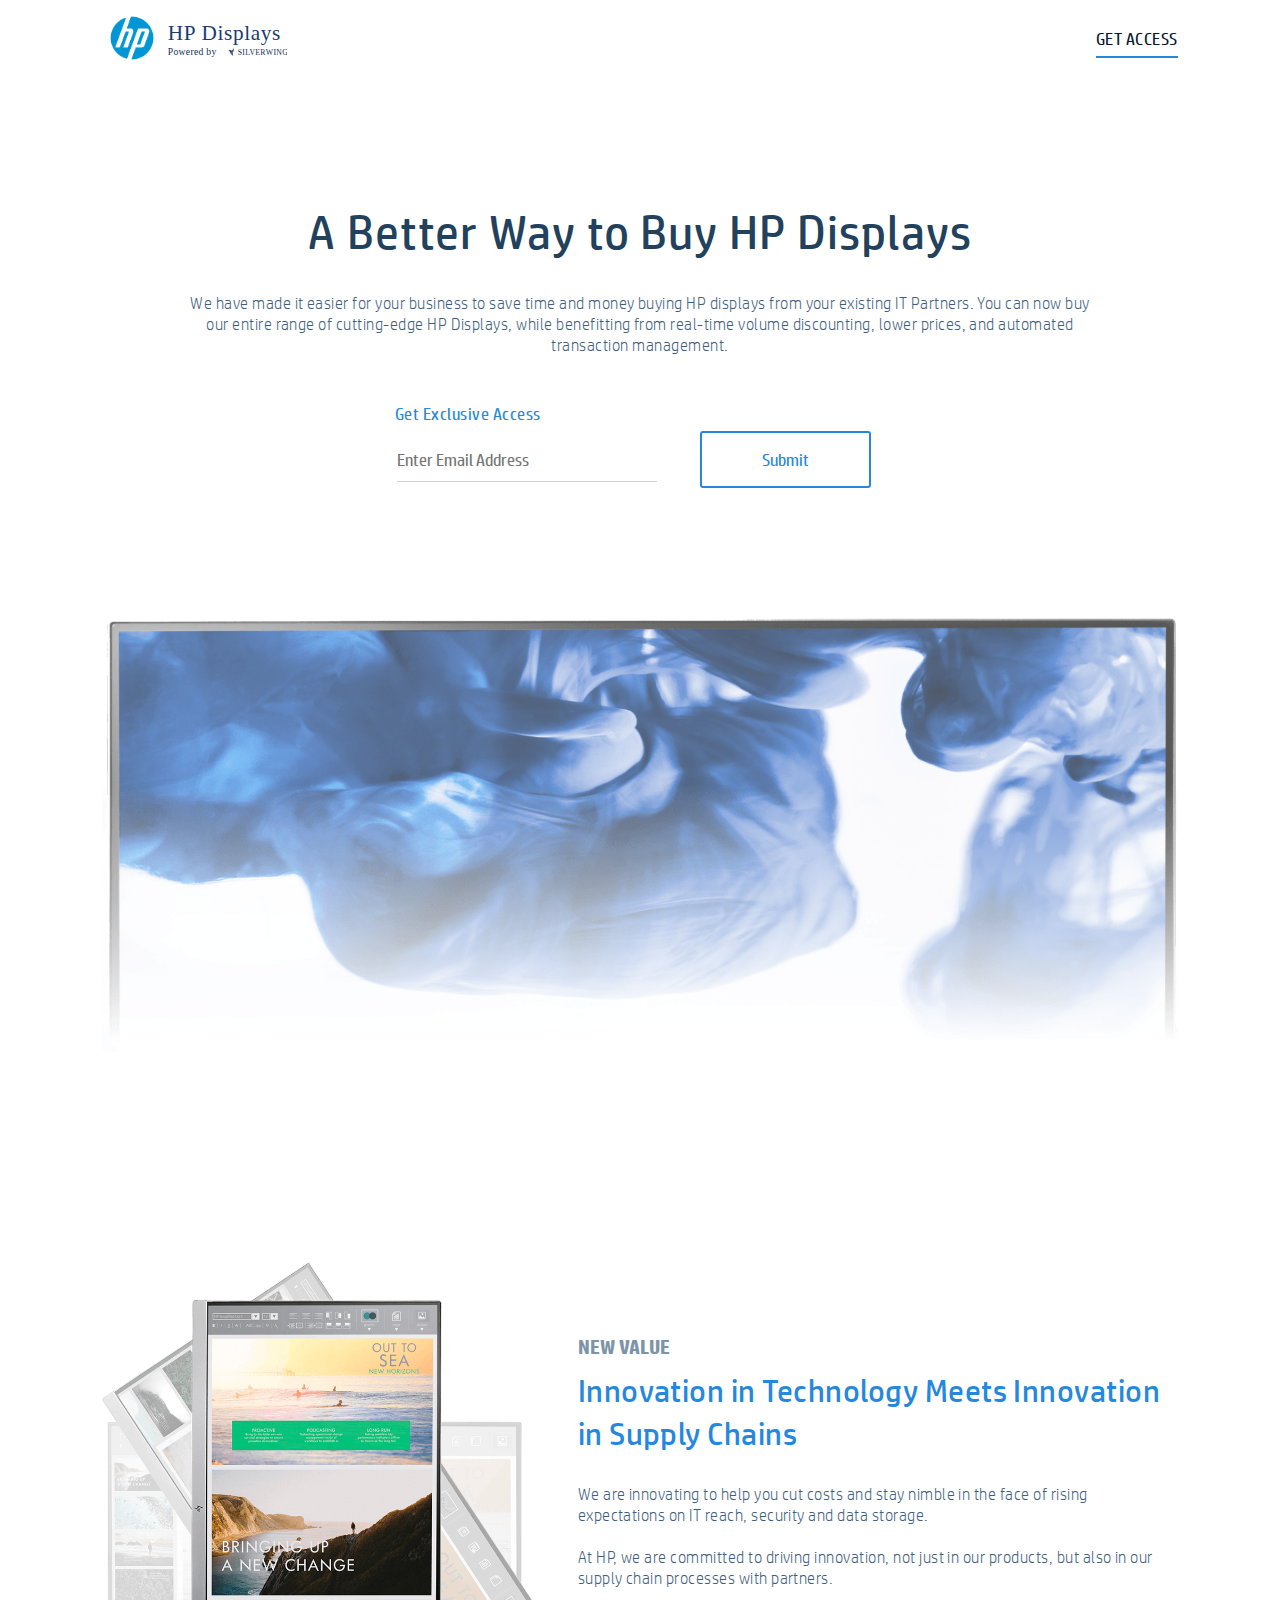
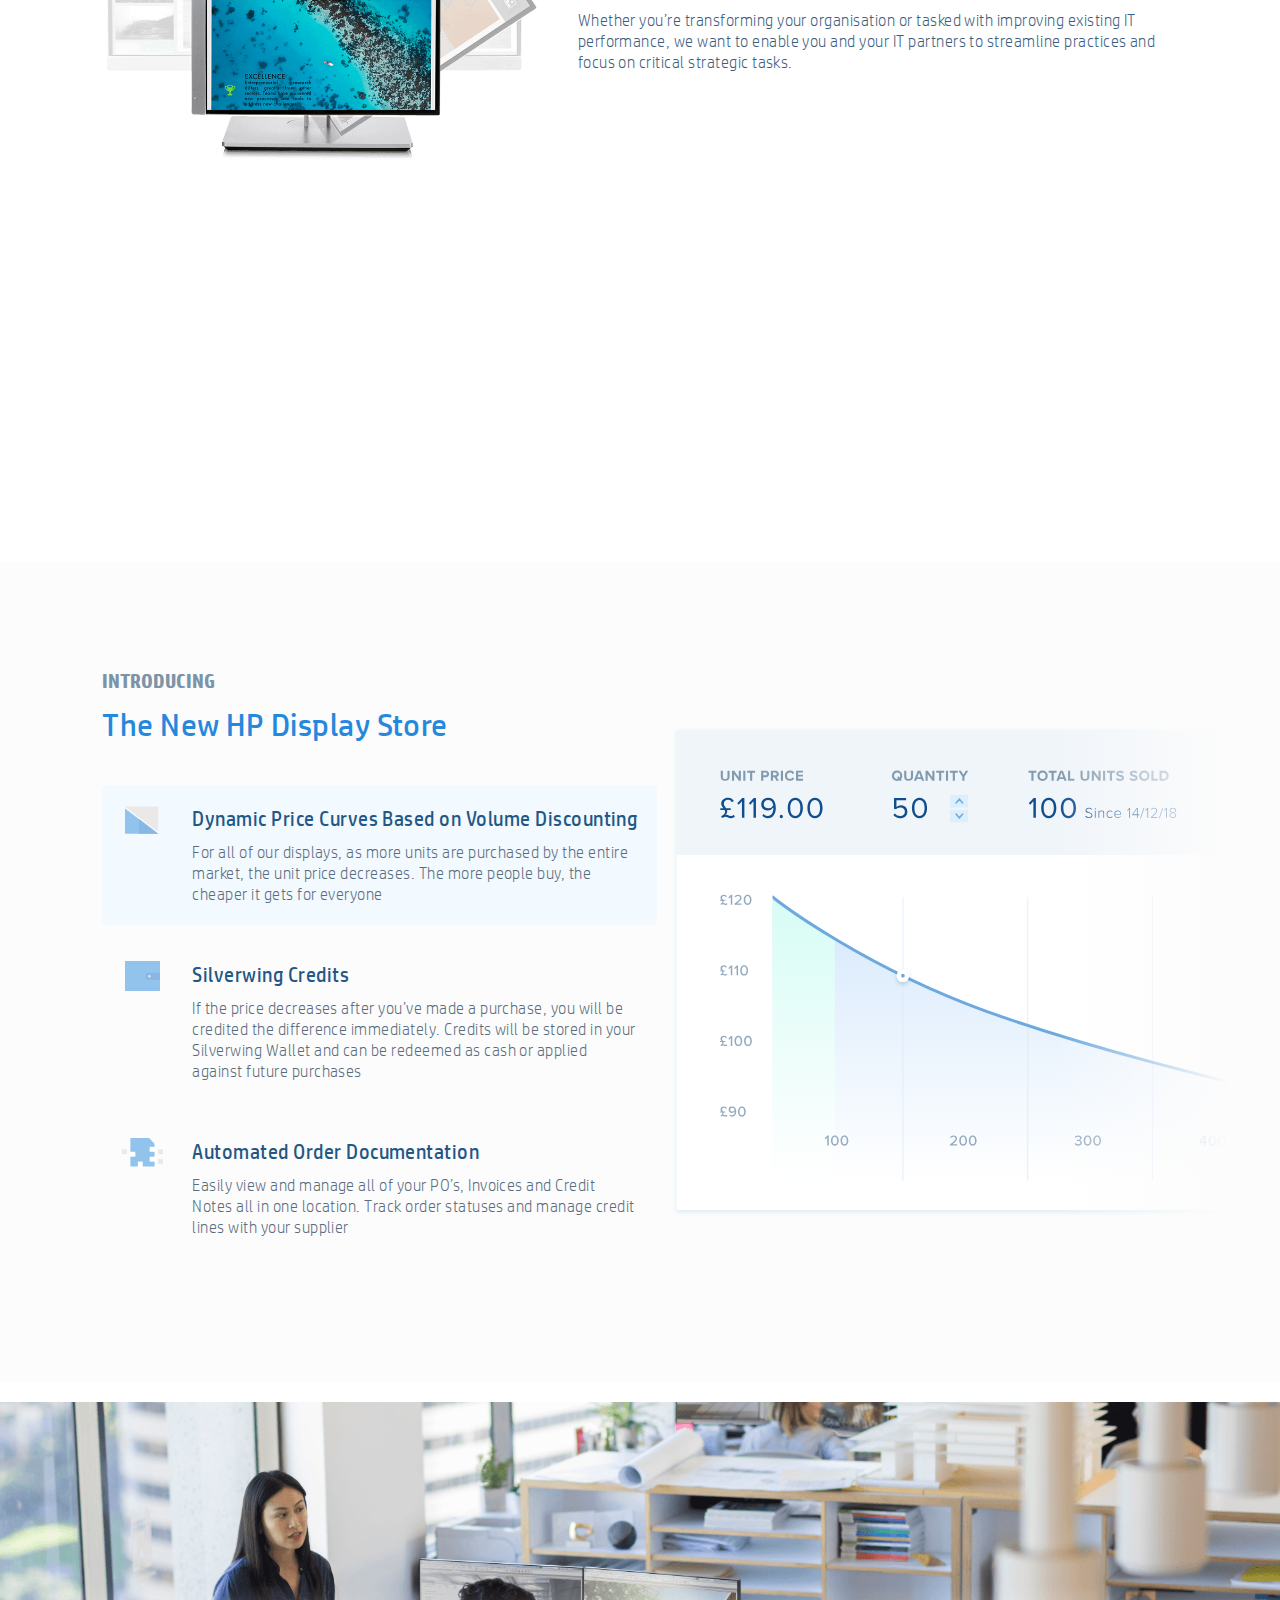
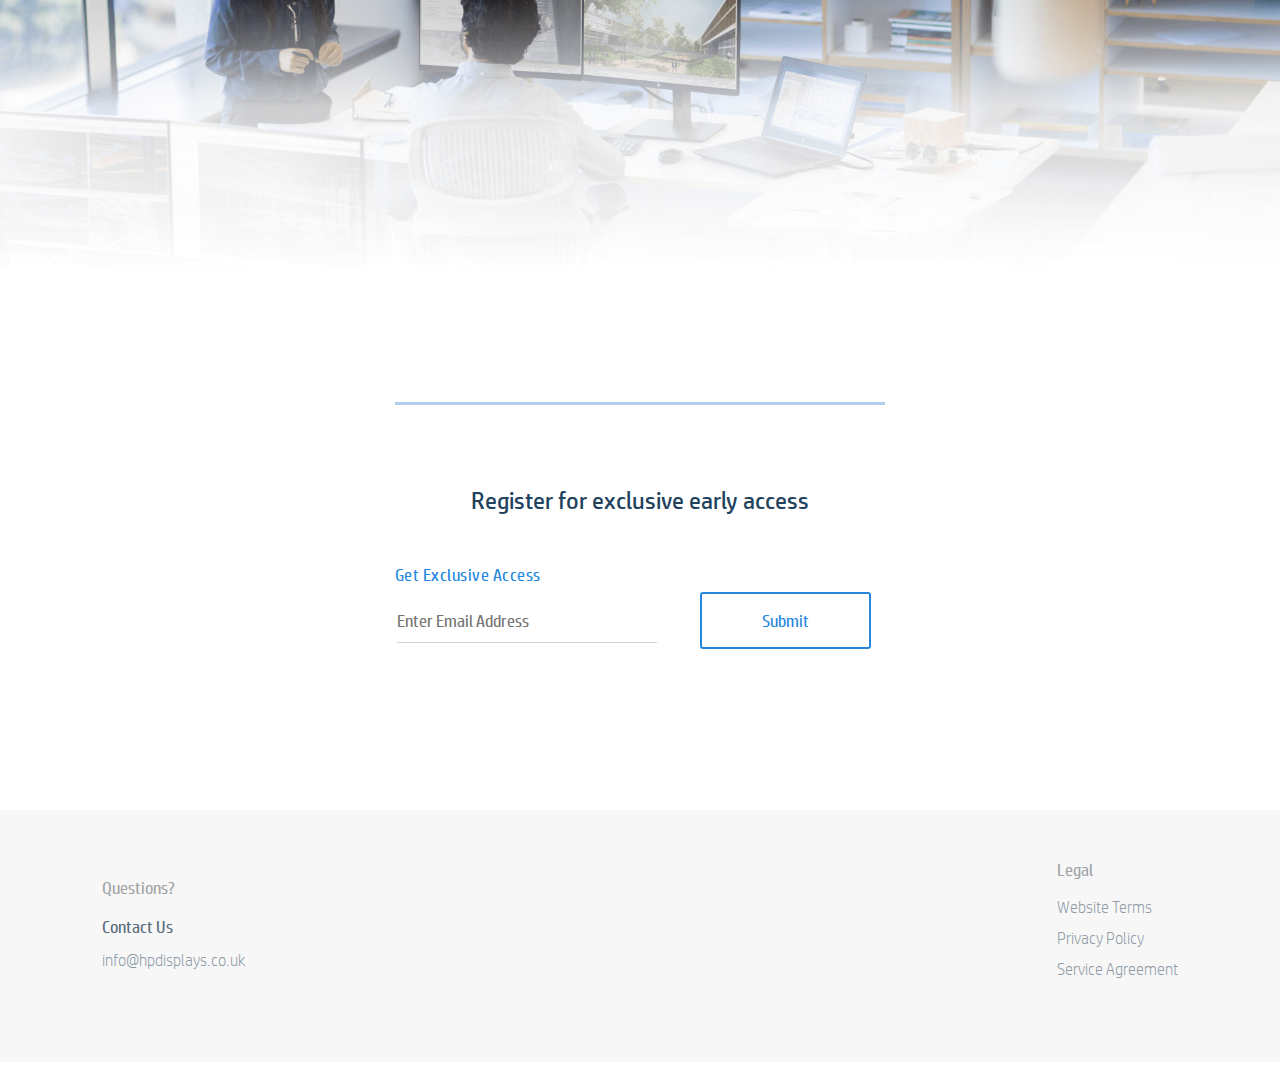
==== commit 04d4de7b: "howitworks" ====
--- a/index.html
+++ b/index.html
@@ -20,7 +20,7 @@
           </a>
           <nav>
 
-            <a id="HIW">HOW IT WORKS</a>
+            <!--<a id="HIW">HOW IT WORKS</a>-->
             <a id="accesslink">GET ACCESS</a>
           </nav>
         </div>
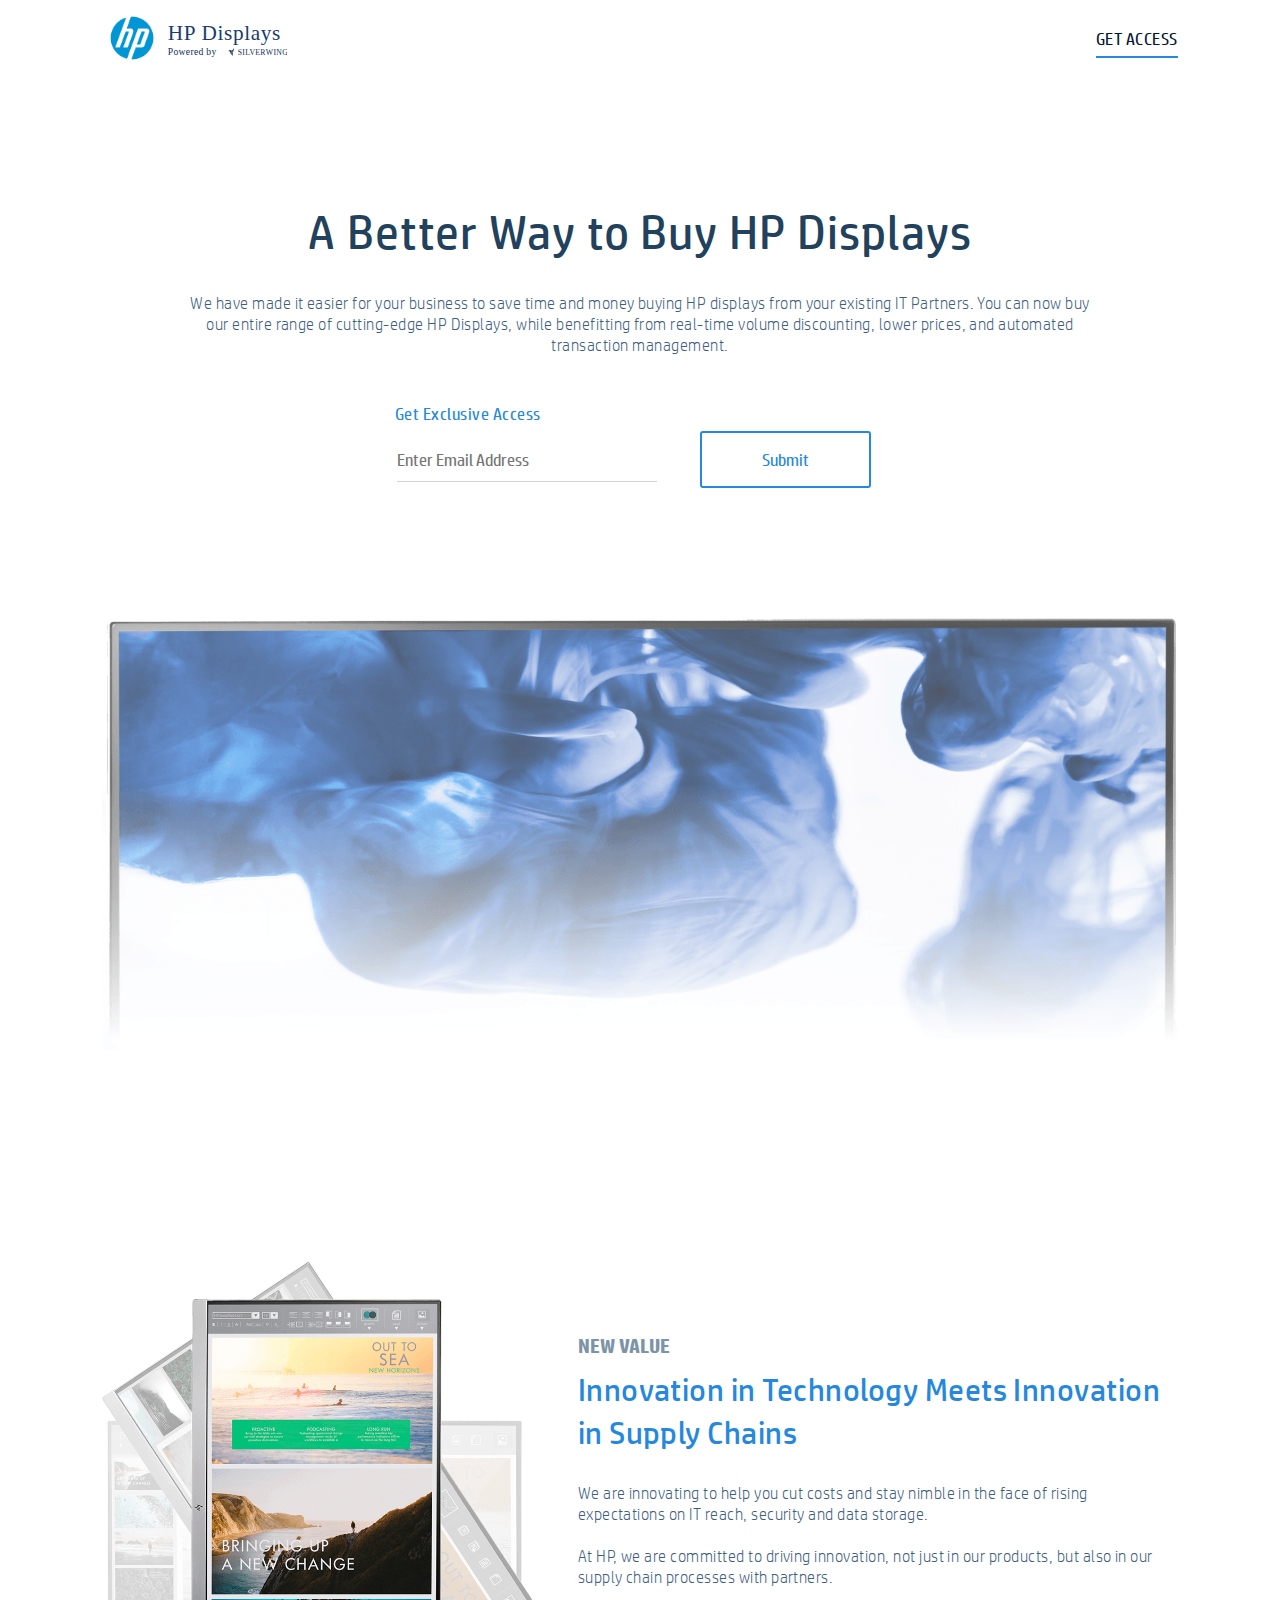
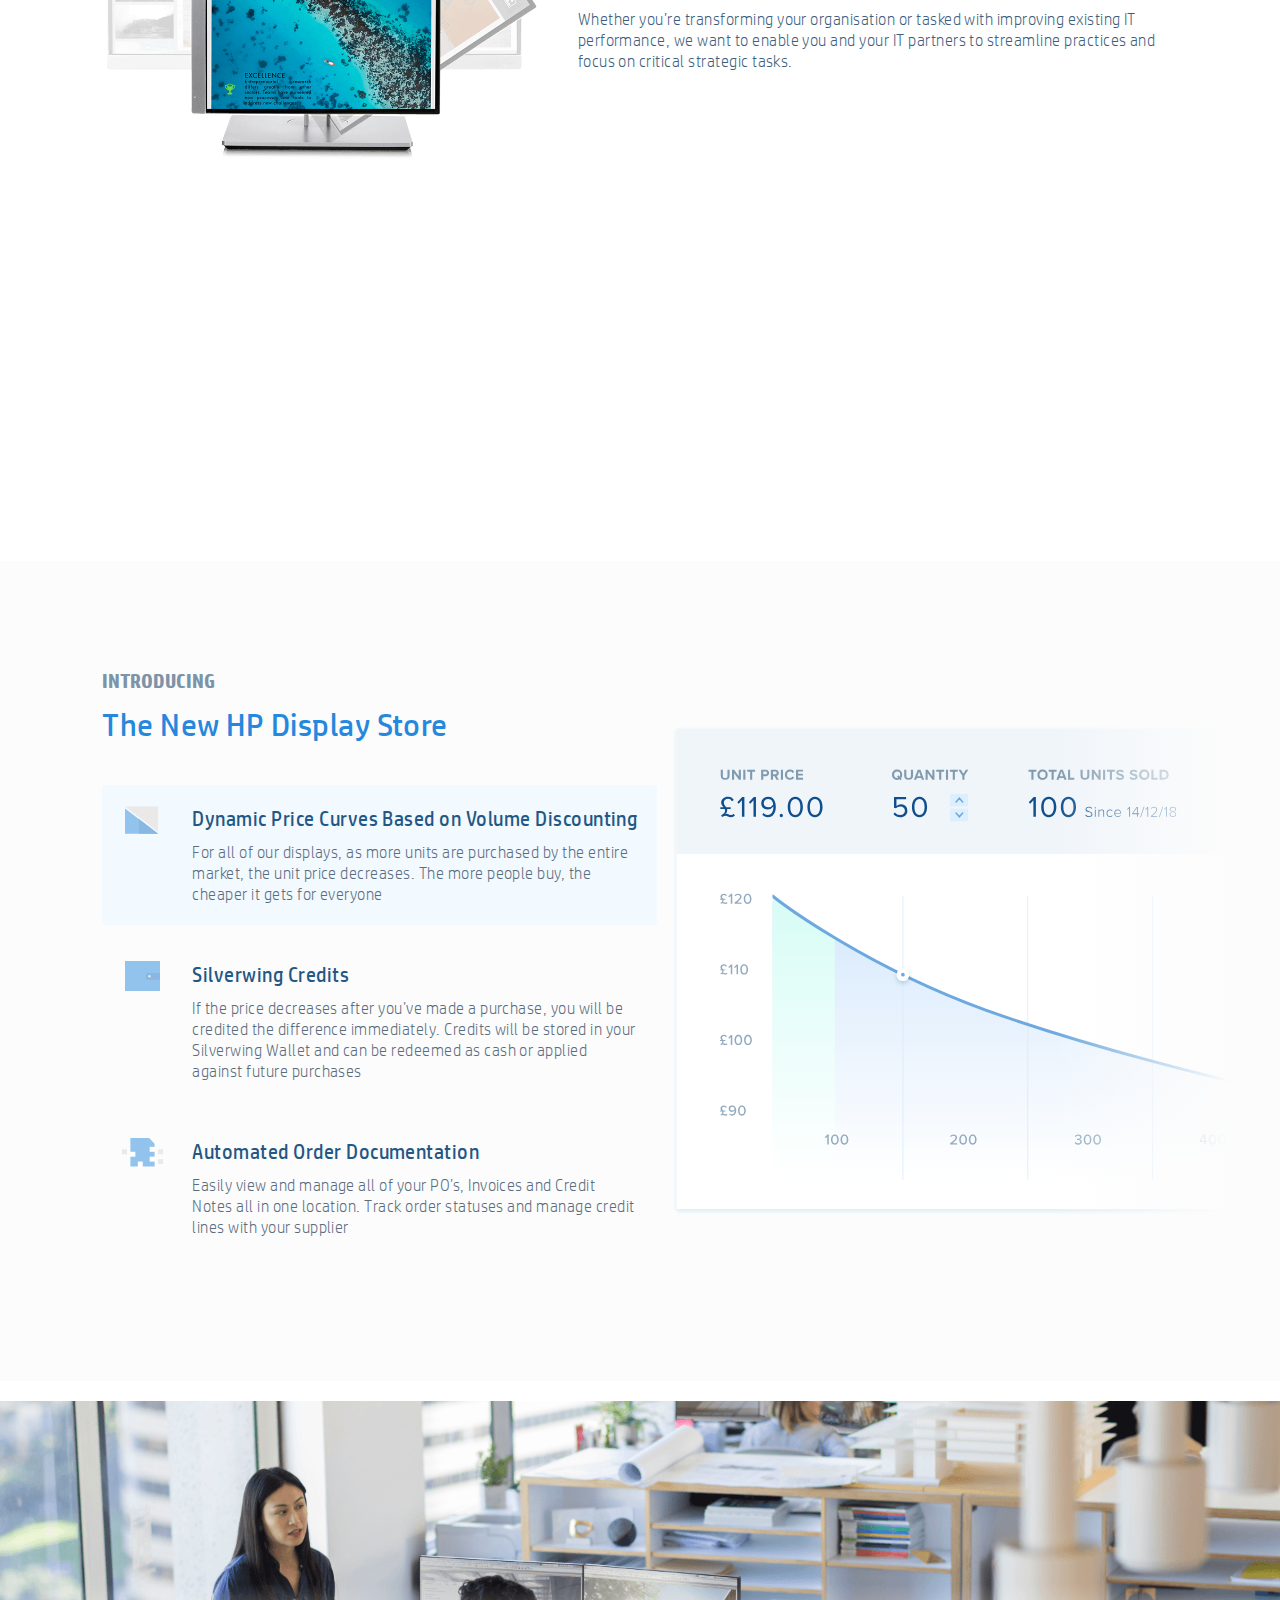
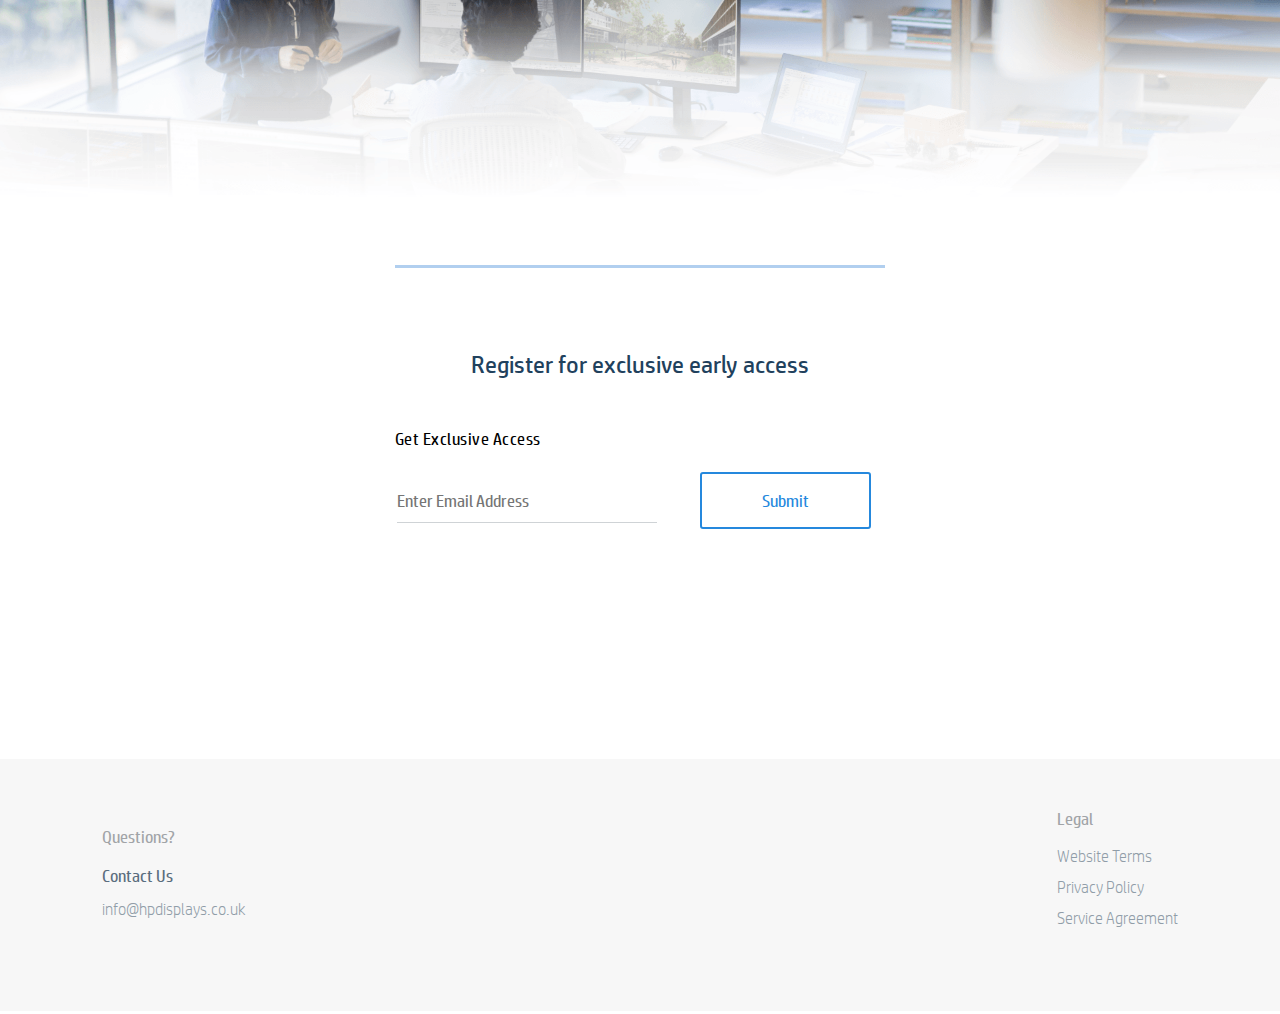
==== commit 0e693c87: "mobile" ====
--- a/index.html
+++ b/index.html
@@ -46,6 +46,7 @@
                     </div>
                 </form>
             </div>
+            <button id="mobileaccess" class="submitem">Get Early Access</button>
             <div class="success-wrap">
               <div class="success">
                 <img src="Images/tick.png">
@@ -62,14 +63,16 @@
 
       <div class="two-wrapper">
         <div class="two-flex">
-          <img src="Images/two-pic.png">
+          <img id="deskim" src="Images/two-pic.png">
           <div class="two-text">
             <h3>NEW VALUE</h3>
             <h1>Innovation in Technology Meets Innovation in Supply Chains</h1>
-            <p>We are innovating to help you cut costs and stay nimble in the face of rising expectations on IT reach, security and data storage.<br><br>At HP, we are committed to driving innovation, not just in our products, but also in our supply chain processes with partners.<br><br>Whether you’re transforming your organisation or tasked with improving existing IT performance, we want to enable you and your IT partners to streamline practices and focus on critical strategic tasks.
-</p>
+            <p>We are innovating to help you cut costs and stay nimble in the face of rising expectations on IT reach, security and data storage.<br><br>At HP, we are committed to driving innovation, not just in our products, but also in our supply chain processes with partners.<br><br>Whether you’re transforming your organisation or tasked with improving existing IT performance, we want to enable you and your IT partners to streamline practices and focus on critical strategic tasks.</p>
           </div>
         </div>
+      </div>
+      <div class="mobim">
+        <img id="mobim" src="Images/two-pic.png">
       </div>
 
       <div class="three-wrapper">
@@ -113,9 +116,9 @@
               </div>
             </div>
           </div>
-          <img id="product-image" src="Images/pricecurvepic.svg">
-          <img id="product-image2" src="Images/swcreditsimage.svg">
-          <img id="product-image3" src="Images/documentimage.svg">
+          <img class="pimage" id="product-image" src="Images/pricecurvepic.svg">
+          <img class="pimage" id="product-image2" src="Images/swcreditsimage.svg">
+          <img class="pimage" id="product-image3" src="Images/documentimage.svg">
         </div>
       </div>
 
@@ -145,7 +148,7 @@
           <h2>Register for exclusive early access</h2>
           <!--<h3>Automating processes that have previously caused market friction.</h3>-->
           <div id="inputform">
-            <div class="col left">
+            <div class="col">
                 <p>Get Exclusive Access</p>
                 <!-- Mailchimp: Elastos Newsletter - General - 0f5b89d273 -->
                 <form id="hero-form" class="global-form" name="mailing-list" target="hidden_iframe" onsubmit="submitted=true"
@@ -153,7 +156,7 @@
                       method="get">
                     <fieldset class="email-wrap" id="textentry">
                         <input class="inputfield" type="email" name="entry.1454564185" id="entry.1454564185" data-type="req" placeholder="Enter Email Address">
-                        <button type="submit" value="submit" class="submitem">Submit</button>
+                        <button type="submit" value="submit" class="submitem subbtn">Submit</button>
                     </fieldset>
                     <div class="form-msg">
                         <div class="thanks">Thank you! We will be in contact shortly.</div>
--- a/CSS/main.css
+++ b/CSS/main.css
@@ -446,6 +446,15 @@
   justify-content: space-around;
 }
 
+#mobileaccess {
+  display: none;
+}
+
+#mobim {
+  display: none;
+  width: 60%;
+}
+
 
 /*-------HP TWO---------*/
 
@@ -538,7 +547,6 @@
 /*******HP FOUR*******/
 
 .four-wrapper {
-  min-height: 500px;
   margin-top: 20px;
   z-index: 1;
   display: flex;
@@ -547,7 +555,6 @@
 
 .four-wrapper img {
   width: 100%;
-  position: absolute;
 }
 
 .four-flex {
@@ -1077,6 +1084,8 @@
 .products {
   display: flex;
   margin-bottom: 1rem;
+  border-radius: 4px;
+  padding-right: 20px;
 }
 
 .product-text h2 {
@@ -1159,9 +1168,7 @@
   display: flex;
   justify-content: center;
   width: 100%;
-  margin-top: 100px;
   margin-bottom: 200px;
-  max-height: 13rem;
 }
 
 .requestcontent {
@@ -1600,6 +1607,7 @@
 }
 
 
+
 /*=============contact---------------*/
 
 .conwrap {
@@ -1785,11 +1793,7 @@
 @media only screen and (max-width: 820px) {
 
     html {
-    }
-
-
-    #birdline {
-      display: none;
+      font-size: 14px;
     }
 
     .navcontent {
@@ -1801,19 +1805,153 @@
       text-align: center;
     }
 
-    #HIW {
+    header {
+      position: absolute;
+    }
+
+    header img {
+      height: 50px;
+    }
+
+    nav a {
       display: none;
     }
 
-
-    #bridge {
-      all: none;
+    #mobileaccess {
+      display: inline;
+    }
+
+    .left {
+      display: none;
+    }
+
+    .submitem {
+      margin-left: 0px;
+    }
+
+    .maincontent {
+      height: auto;
+    }
+
+    #deskim {
+      display: none;
+    }
+
+    .topimage {
+      margin-top: 40px;
+    }
+
+    .two-wrapper {
+      height: auto;
+    }
+
+    .two-text {
       margin: 0;
-      opacity: 1;
-      z-index: 4;
+    }
+
+    .two-text h1 {
+      font-size: 1.4rem;
+    }
+
+    .two-text h3 {
+      font-size: 1rem;
+    }
+
+    .two-flex {
+      margin: 100px 8% 0 8%;
+    }
+    .mobim {
       width: 100%;
-      max-width: 526px;
-    }
+      display: flex;
+      justify-content: center;
+    }
+
+    #mobim {
+      display: inline;
+      margin: 60px auto 80px auto;
+    }
+
+    .three-wrapper {
+      padding-bottom: 40px;
+    }
+
+    .three-flex {
+      flex-direction: column;
+      margin-top: 40px;
+    }
+
+    .three-text-flex {
+      margin: 0 8%;
+    }
+
+
+    .three-text h1 {
+      font-size: 1.4rem;
+      margin-bottom: 36px;
+    }
+
+    .three-text h3 {
+      font-size: 1rem;
+    }
+
+    .products img {
+      height: 20px;
+    }
+
+    .product-text {
+      padding-left: 10px;
+      padding-right: 10px;
+    }
+
+    .products {
+      padding-right: 10px;
+    }
+
+    .three-flex img {
+      margin: 0 8%;
+    }
+
+    .pimage {
+      height: 300px;
+    }
+
+    .requestcontent {
+      border-top: 0px;
+    }
+
+    .requestcontent h2 {
+      font-size: 1.4rem;
+    }
+
+    fieldset {
+      padding: 0px;
+      margin: 0px;
+      display: flex;
+      flex-direction: column;
+    }
+
+    fieldset input {
+      width: 100%;
+    }
+
+    .subbtn {
+      width: 100%;
+      margin: 20px auto;
+    }
+
+    .col p {
+      margin: 0;
+      color: #235784;
+    }
+
+
+
+
+
+
+
+    /*mmm*/
+
 
     .maintext {
       margin-left: 8%;
@@ -1822,54 +1960,15 @@
       text-align: center;
     }
 
-    .sec1 img {
-      display: none;
-    }
-
-    .sec1 {
-      height: 600px;
-    }
-
-    .rightphoto {
-      display: none;
-    }
-
-    #finalpic {
-      display: block;
-      width: 84%;
-      height:auto;
-      margin: 0 auto 100px auto;
-    }
-
-    .photos{
-      display: none;
-      margin: 0;
-    }
-
-    .sec2content {
-      padding: 0;
-      display: flex;
-    }
-
-    .graphwrapper1 {
-      display: none;
-    }
-
-    .para4 {
-      margin-bottom: 0;
-    }
-
-    #cross {
-      display: block;
-      height: 270px;
-      background-position: center;
-      background-image: url(../Images/cross@3x-compressor.png);
-      width: 100%;
-      border-radius: 10px 10px 0 0;
-      z-index: 10;
-      background-repeat: no-repeat;
-      background-size: cover;
-    }
+
+
+
+
+
+
+
+
+
 
     .p2 {
       min-width: 300px;
@@ -1912,7 +2011,7 @@
     }
 }
 
-@media screen and (max-height: 700px) {
+/*@media screen and (max-height: 700px) {
 
   .maincontent {
     height: 350px;
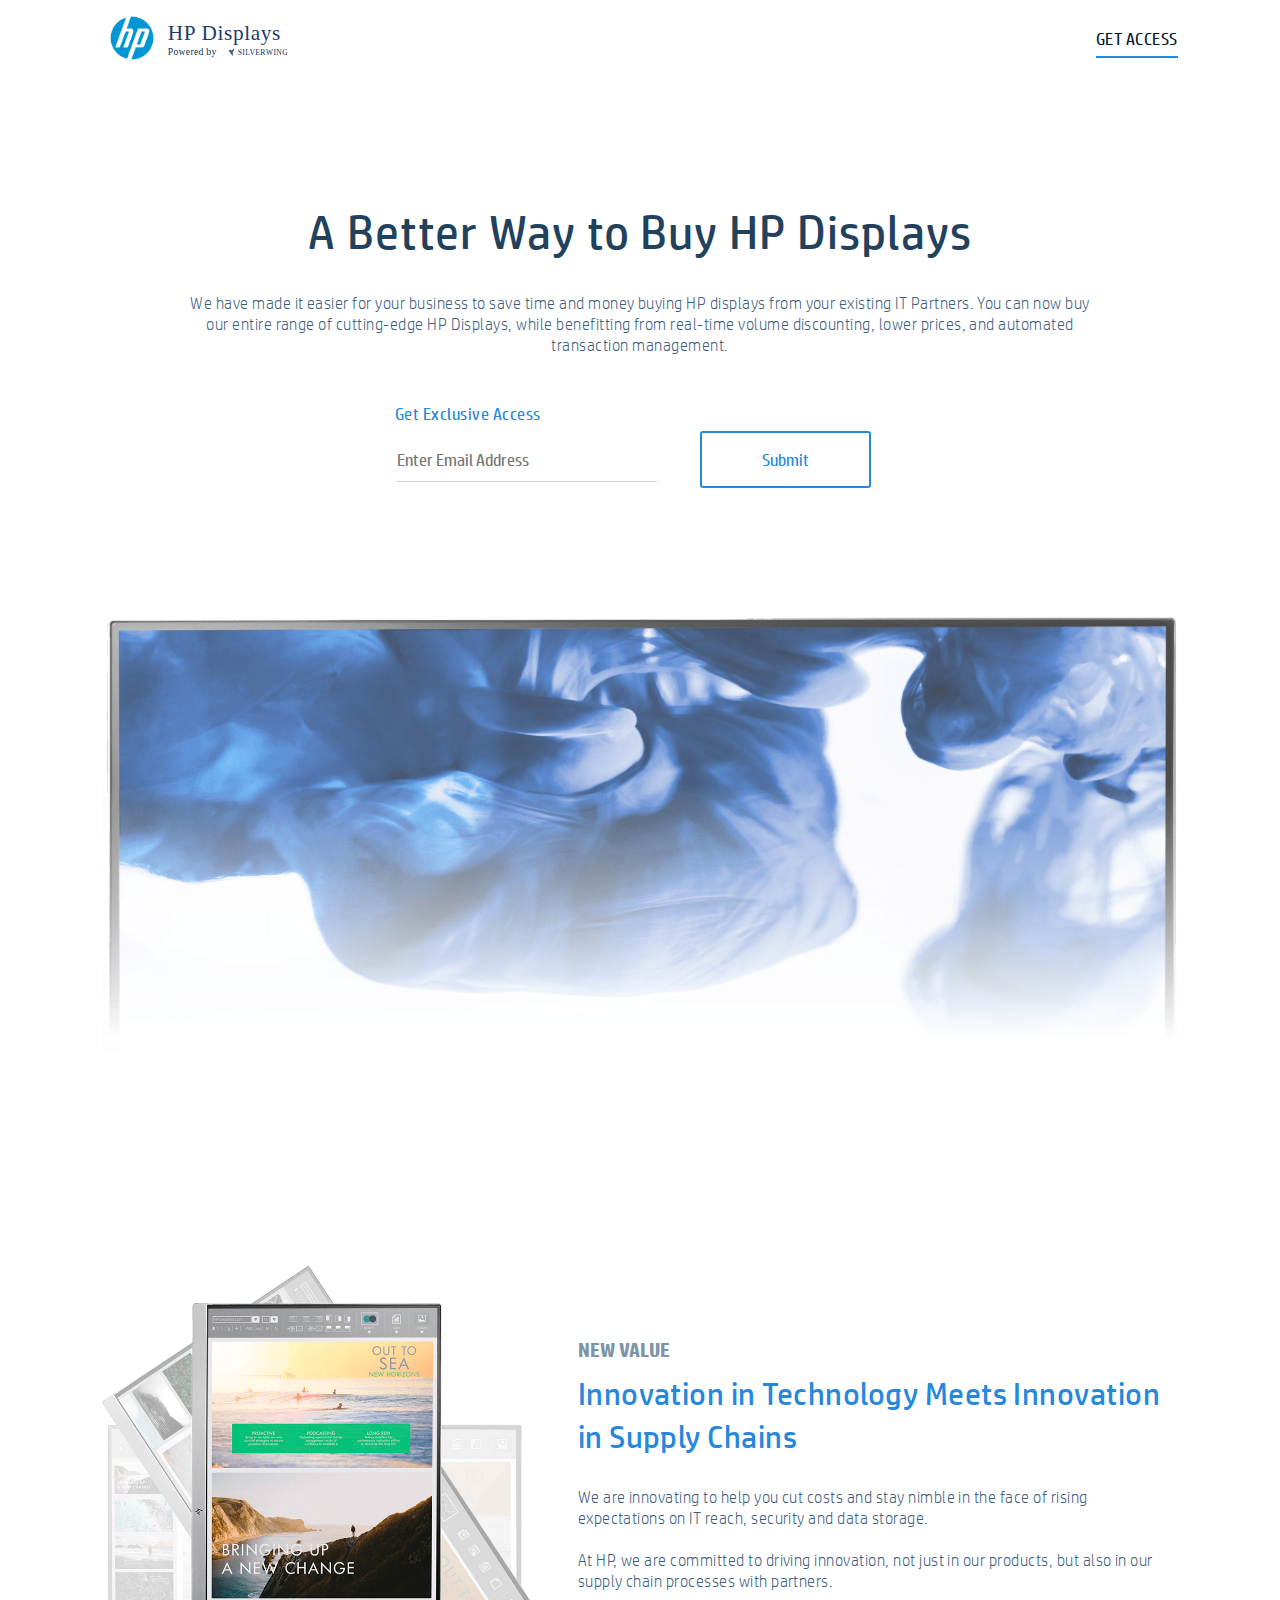
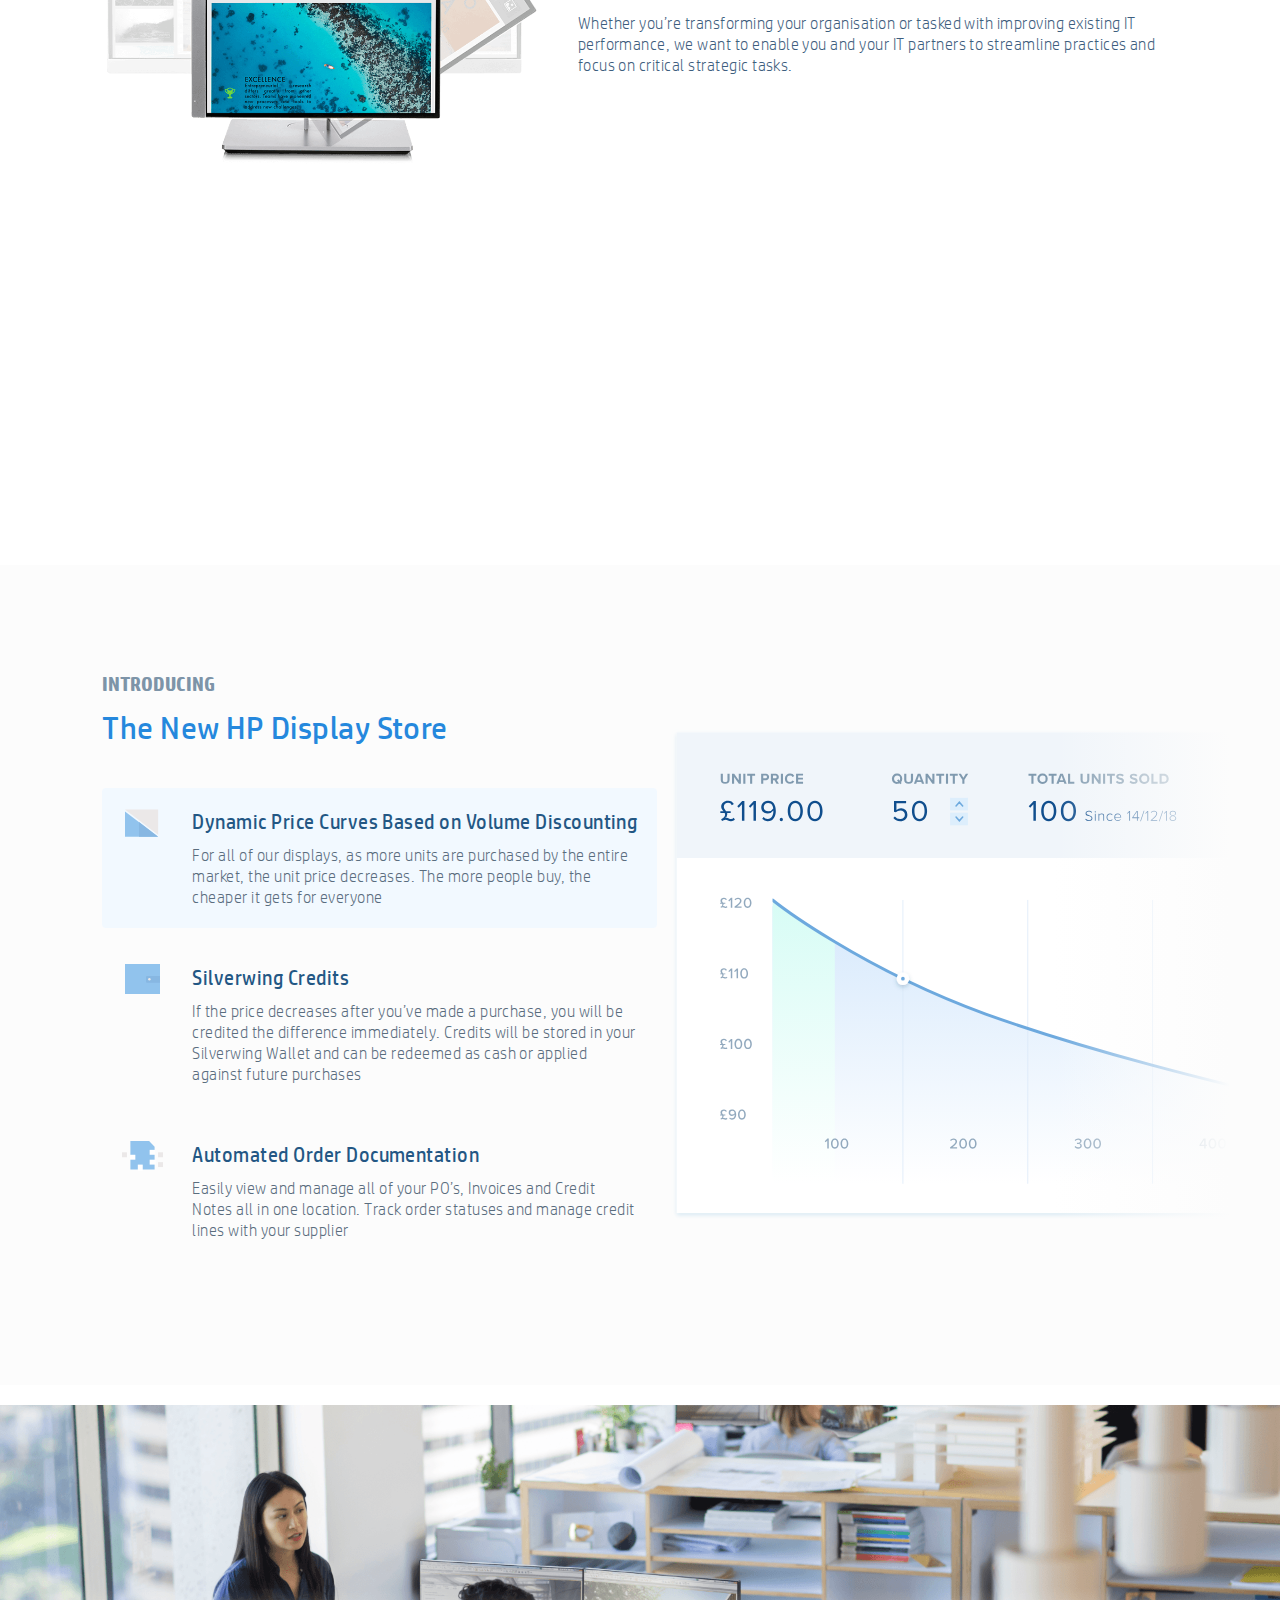
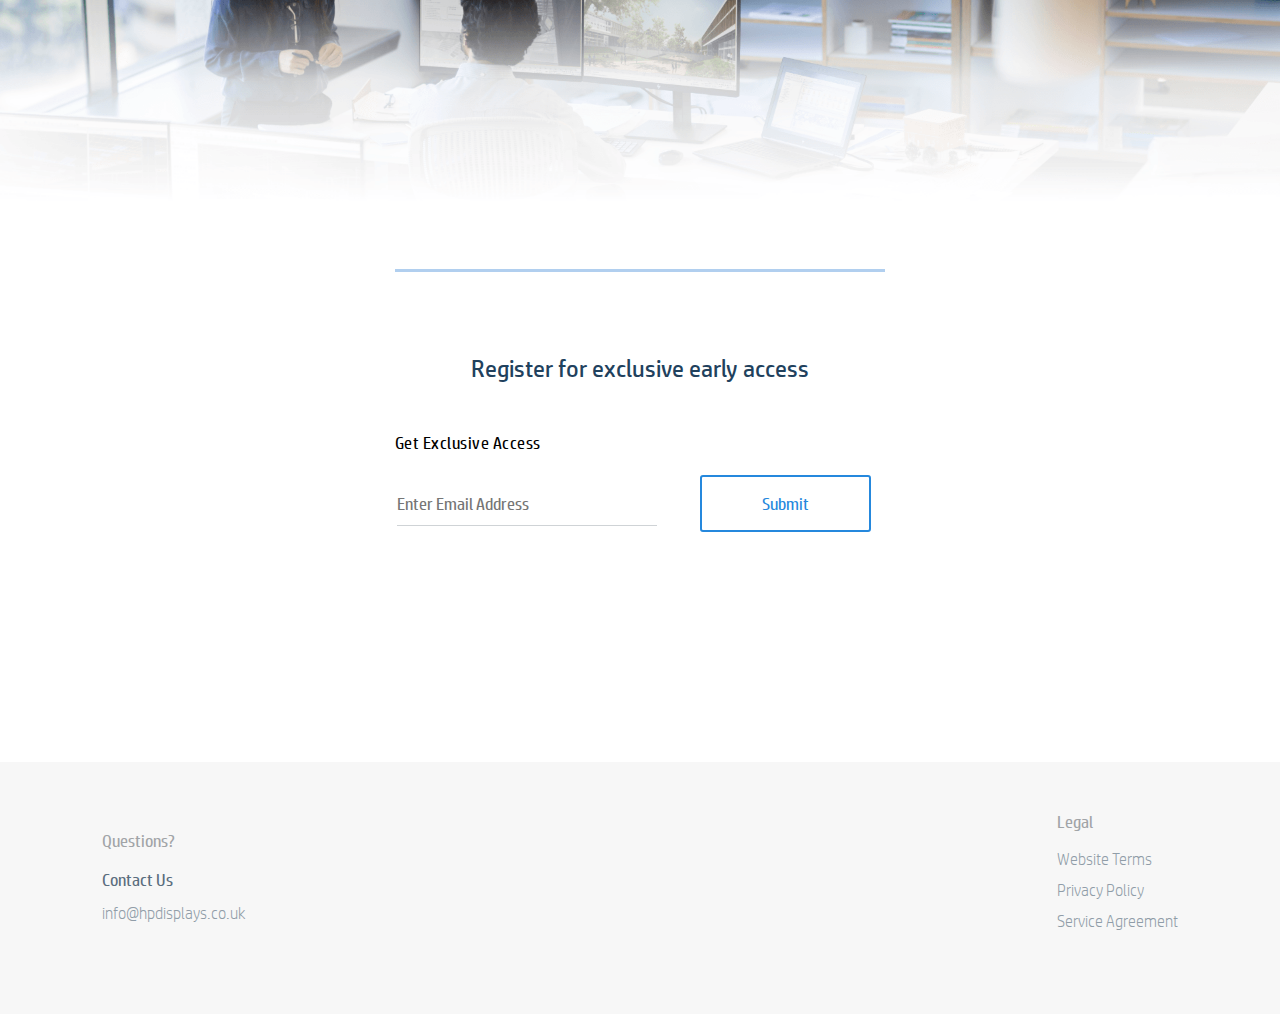
==== commit 44adc5cd: "align" ====
--- a/index.html
+++ b/index.html
@@ -63,7 +63,7 @@
 
       <div class="two-wrapper">
         <div class="two-flex">
-          <img id="deskim" src="Images/two-pic.png">
+          <img id="deskim" class="align" src="Images/two-pic.png">
           <div class="two-text">
             <h3>NEW VALUE</h3>
             <h1>Innovation in Technology Meets Innovation in Supply Chains</h1>
@@ -72,7 +72,7 @@
         </div>
       </div>
       <div class="mobim">
-        <img id="mobim" src="Images/two-pic.png">
+        <img id="mobim" class="align" src="Images/two-pic.png">
       </div>
 
       <div class="three-wrapper">
@@ -123,7 +123,7 @@
       </div>
 
       <div class="four-wrapper">
-        <img src="Images/hpfadepic.png">
+        <img class="align" src="Images/hpfadepic.png">
         <div class="four-flex">
         </div>
       </div>
--- a/CSS/main.css
+++ b/CSS/main.css
@@ -200,21 +200,20 @@
 }
 
 .topimage {
-  display: flex;
-  height: auto;
   max-width: 100%;
   justify-content: center;
   padding: 0 8% 0 8%;
 }
 
-.topimage img {
-  max-width: 100%;
-  height: auto;
-}
+.align {
+  align-self: center;
+}
+
 
 #topim {
   margin-top: 40px;
   opacity: 0;
+  width: 100%;
 }
 
 
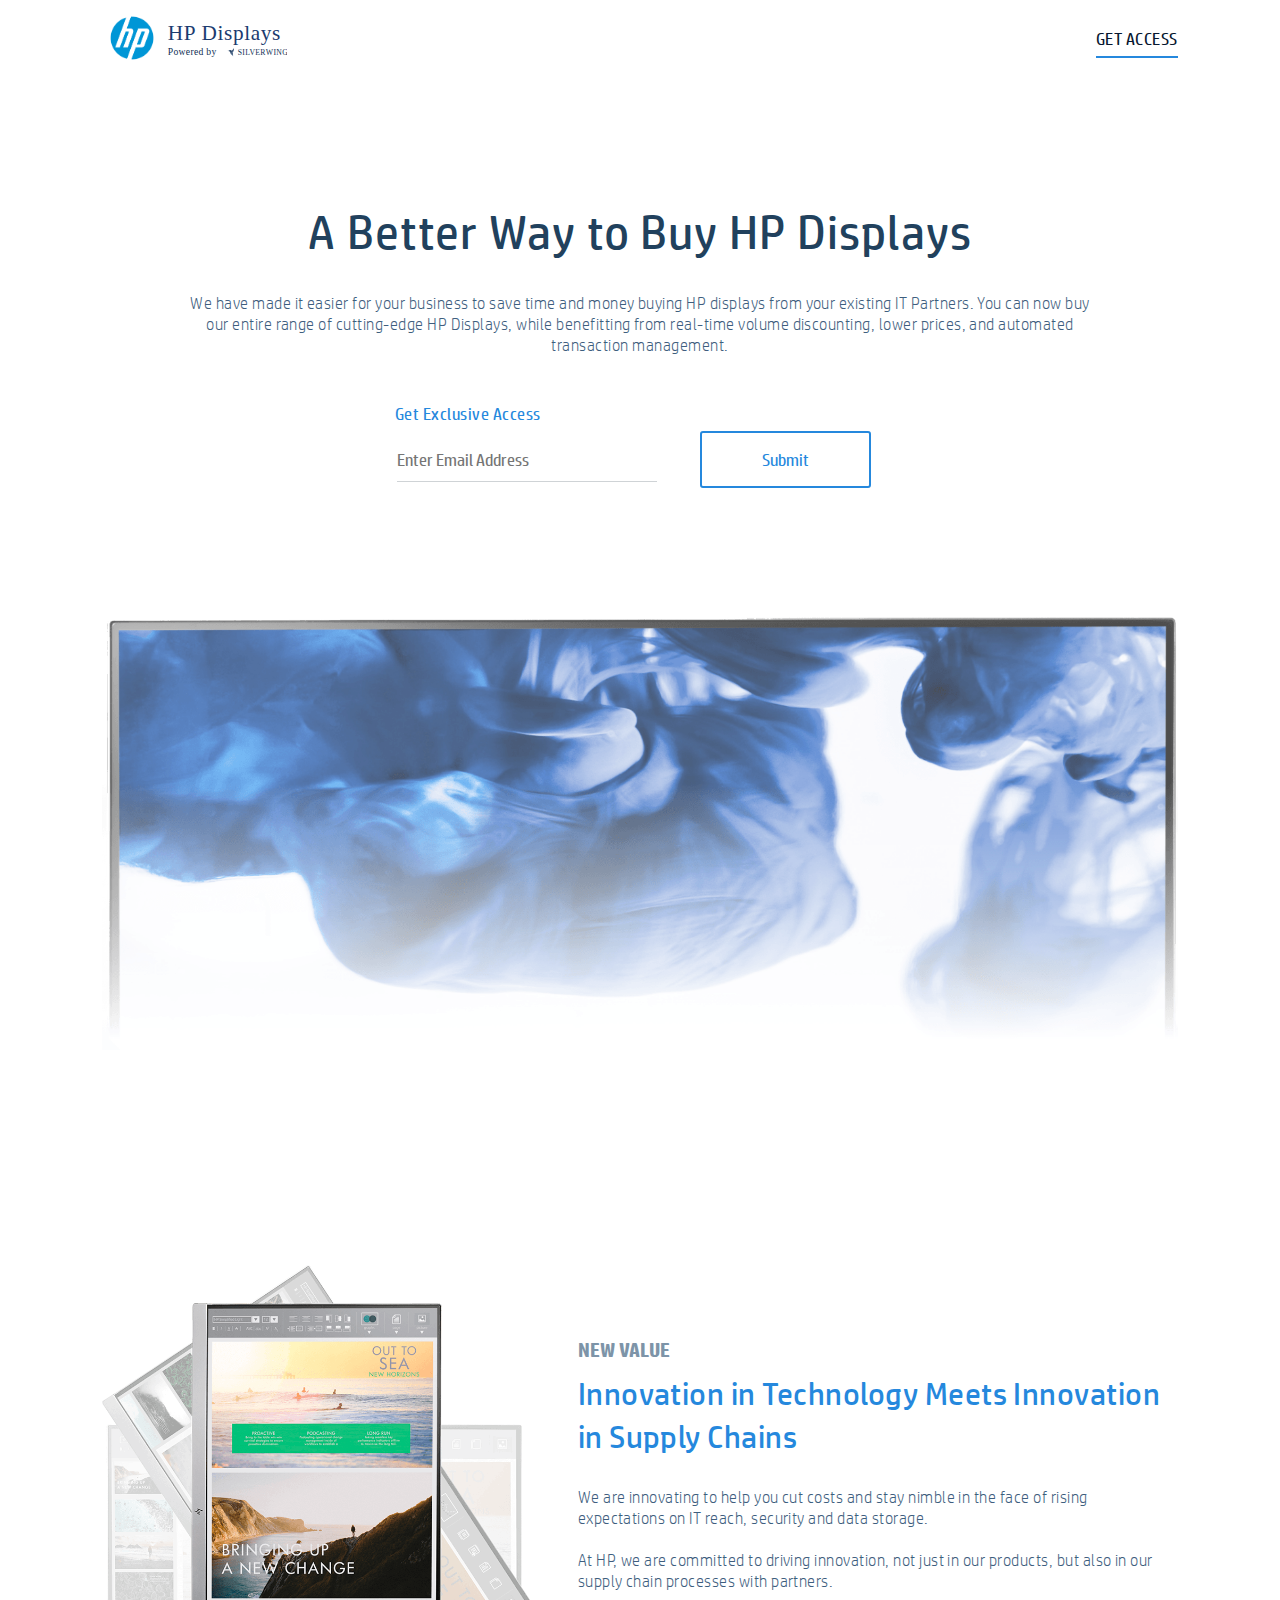
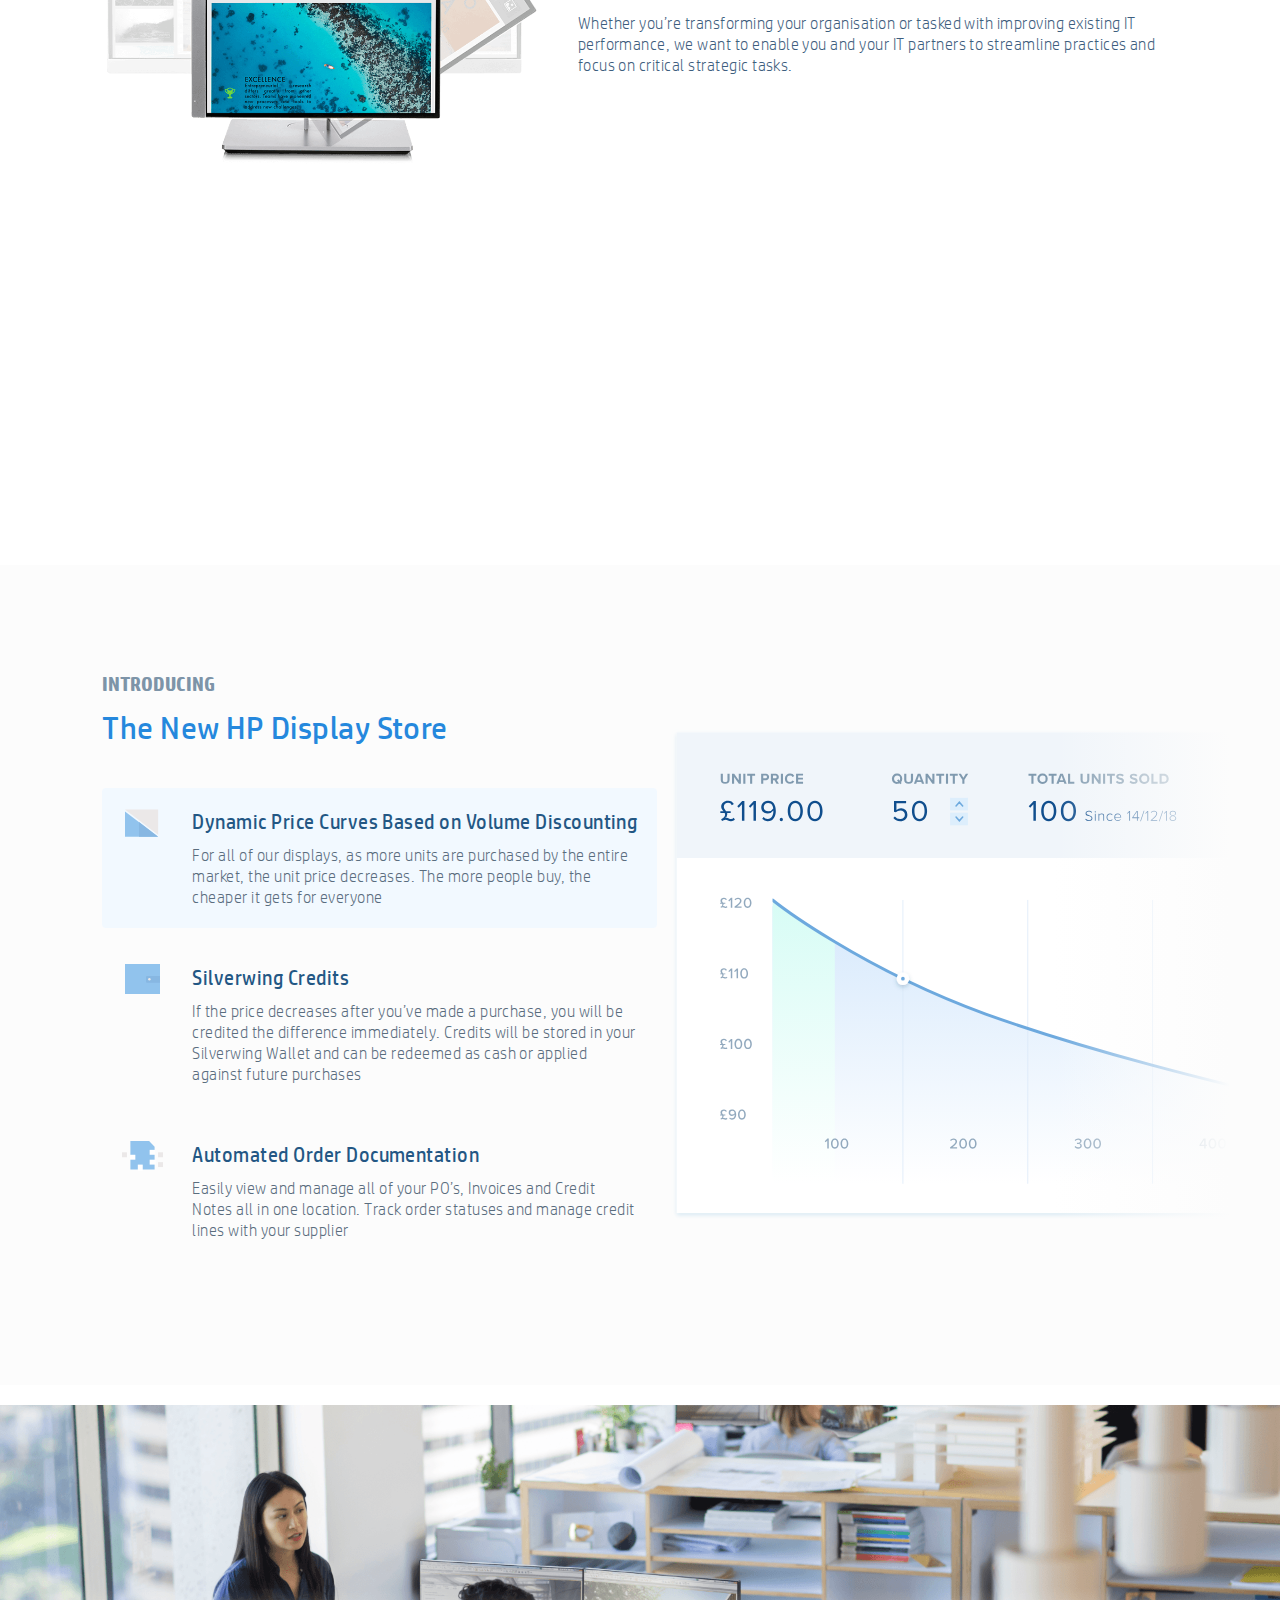
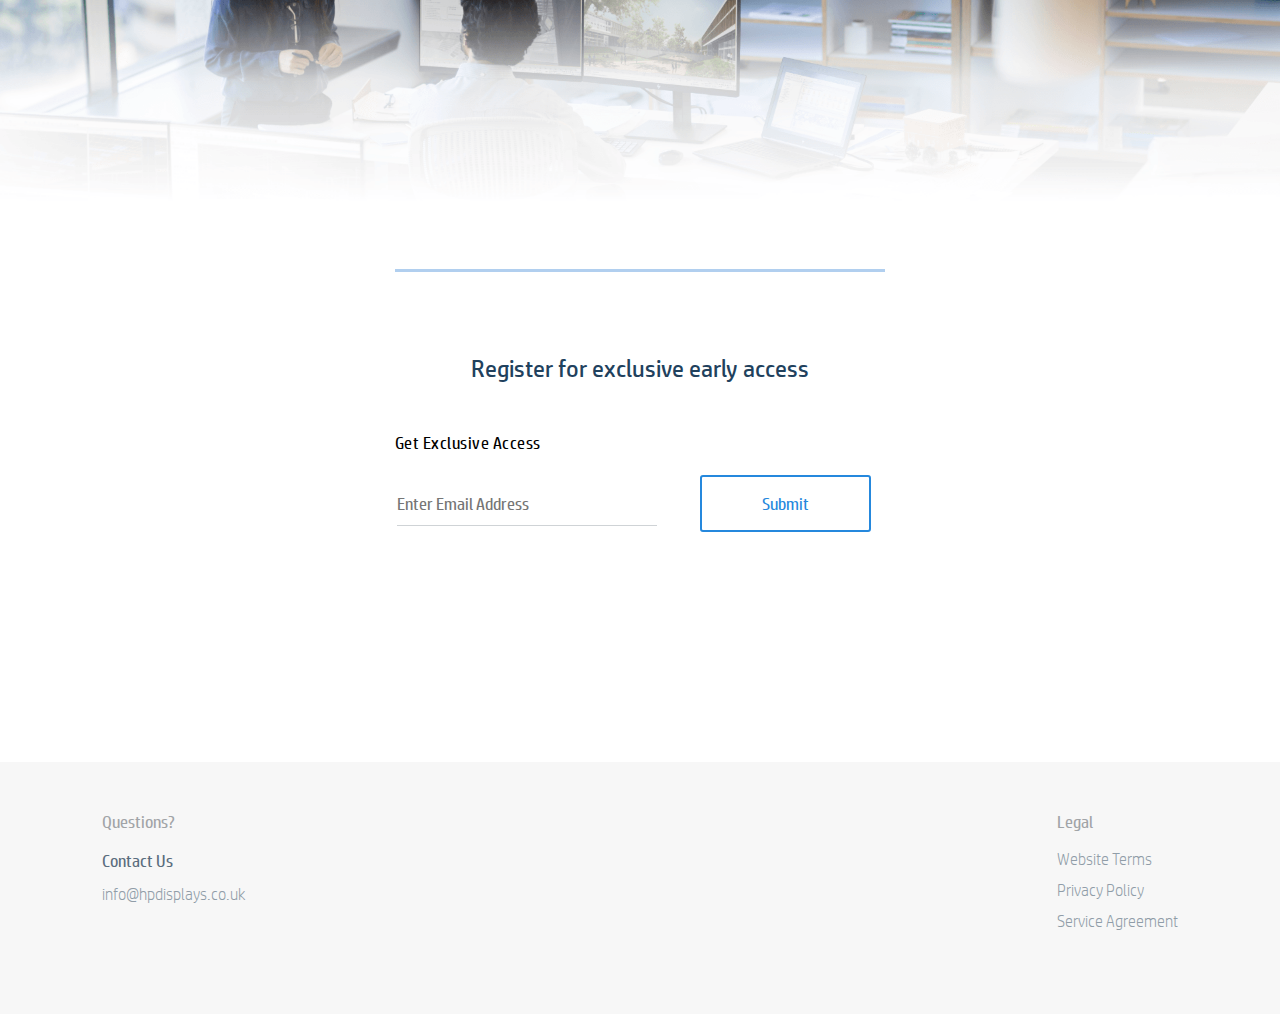
==== commit 78c45883: "fonts" ====
--- a/index.html
+++ b/index.html
@@ -5,6 +5,25 @@
     <meta charset="UTF-8">
     <meta http-equiv="Content-Type" content="text/html;charset=ISO-8859-1">
     <title>HP Displays - A Better Way to Buy Displays</title>
+    <style type="text/css">
+      @font-face {
+        font-family: HPSimple;
+        src: url(Fonts/hp-simplified-light.ttf) format("truetype");
+        font-weight: 300;
+      }
+
+      @font-face {
+        font-family: HPSimple;
+        src: url(Fonts/hp-simplified.ttf) format("truetype");
+        font-weight: 400;
+      }
+
+      @font-face {
+        font-family: HPSimple;
+        src: url(Fonts/hp-simplified-556.ttf) format("truetype");
+        font-weight: 600;
+      }
+    </style>
     <link rel="stylesheet" type="text/css" href="CSS/main.css">
     <!--<link rel="stylesheet" href="https://use.typekit.net/wau7ozw.css">-->
     <link rel="shortcut icon" type="image/png" href="Images/hpicon.png">
--- a/CSS/main.css
+++ b/CSS/main.css
@@ -2,7 +2,7 @@
   font-size: 16px;
 }
 
-@font-face {
+/*@font-face {
   font-family: HPSimple;
   src: url(../Fonts/hp-simplified-light.ttf) format("truetype");
   font-weight: 300;
@@ -19,6 +19,7 @@
   src: url(../Fonts/hp-simplified-556.ttf) format("truetype");
   font-weight: 600;
 }
+*/
 
 body {
   font-family: HPSimple;
@@ -1215,7 +1216,6 @@
 
 .footercontent {
   display: flex;
-  align-items: center;
   flex-wrap: wrap;
   width: 100%;
   height: 100%;
@@ -1239,7 +1239,7 @@
 }
 
 .right {
-  margin-left: 40px;
+  margin-left: 8%;
   margin-bottom: 40px;
 }
 
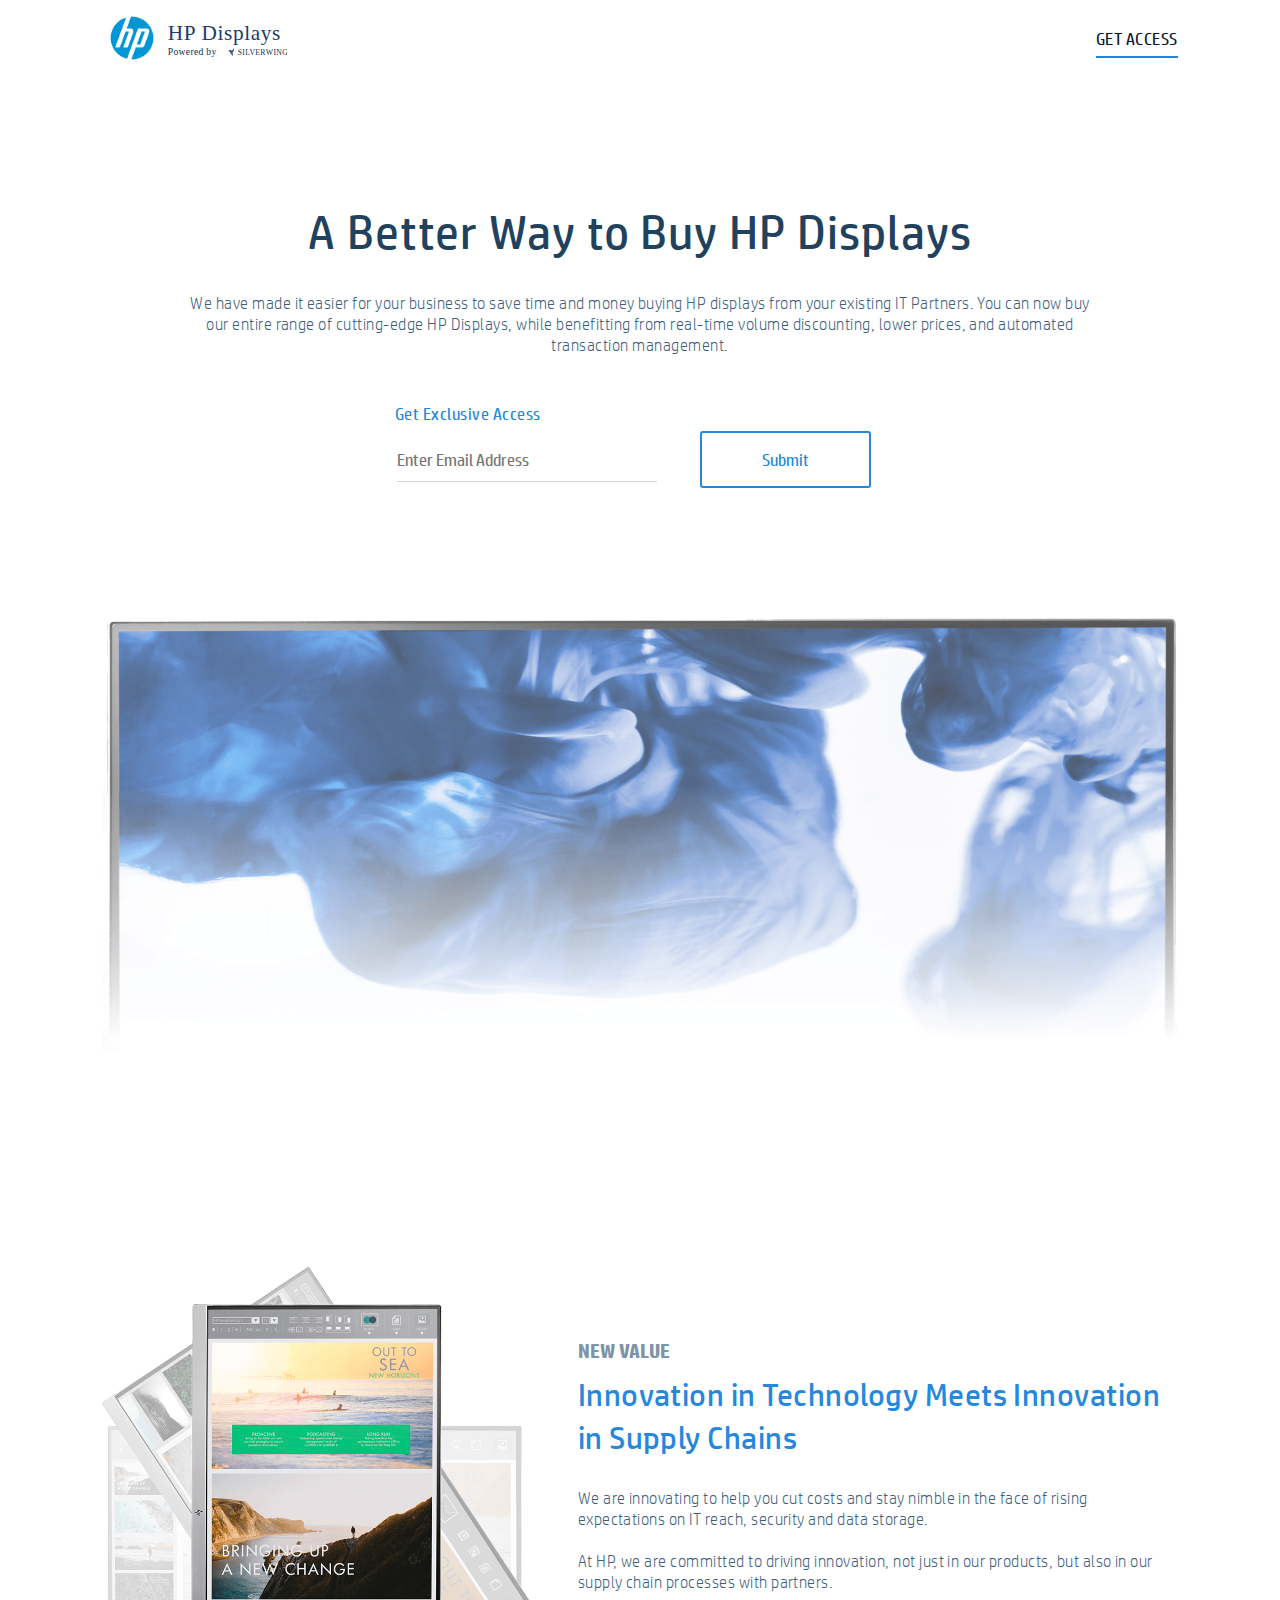
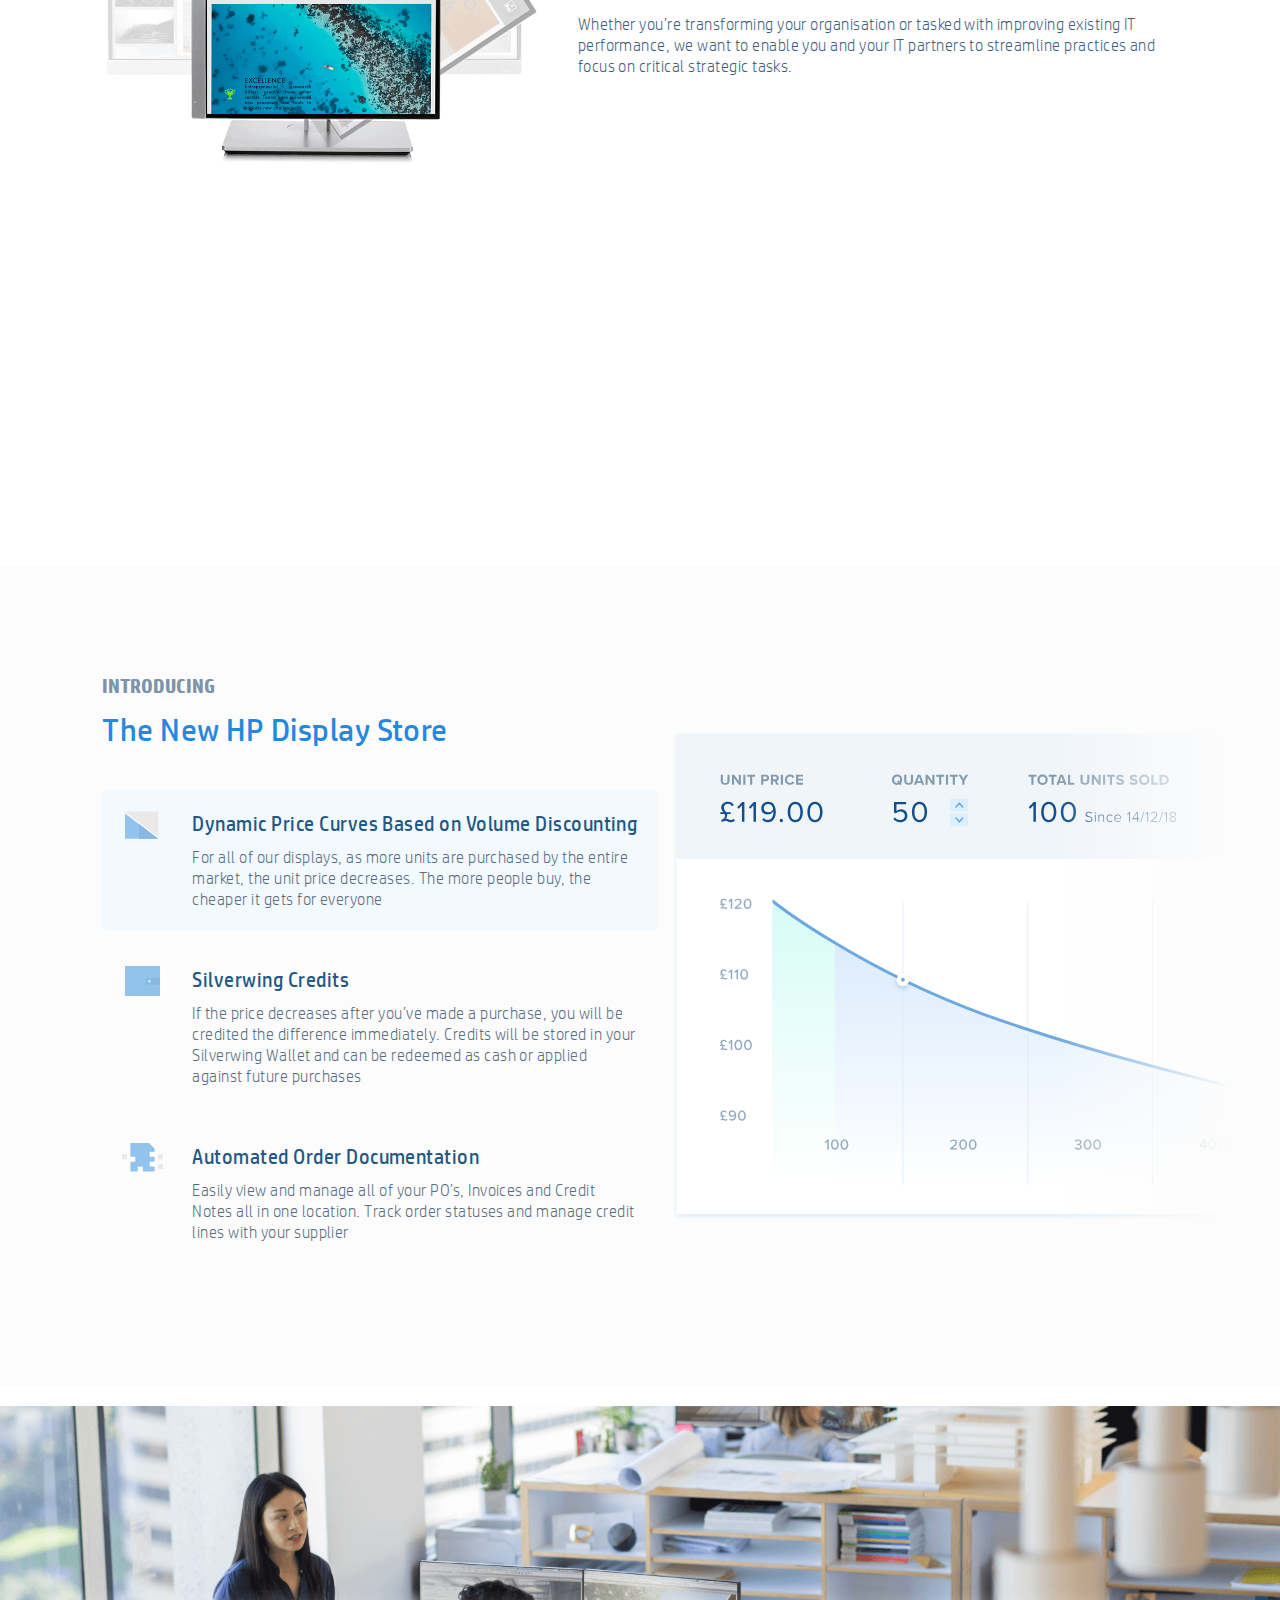
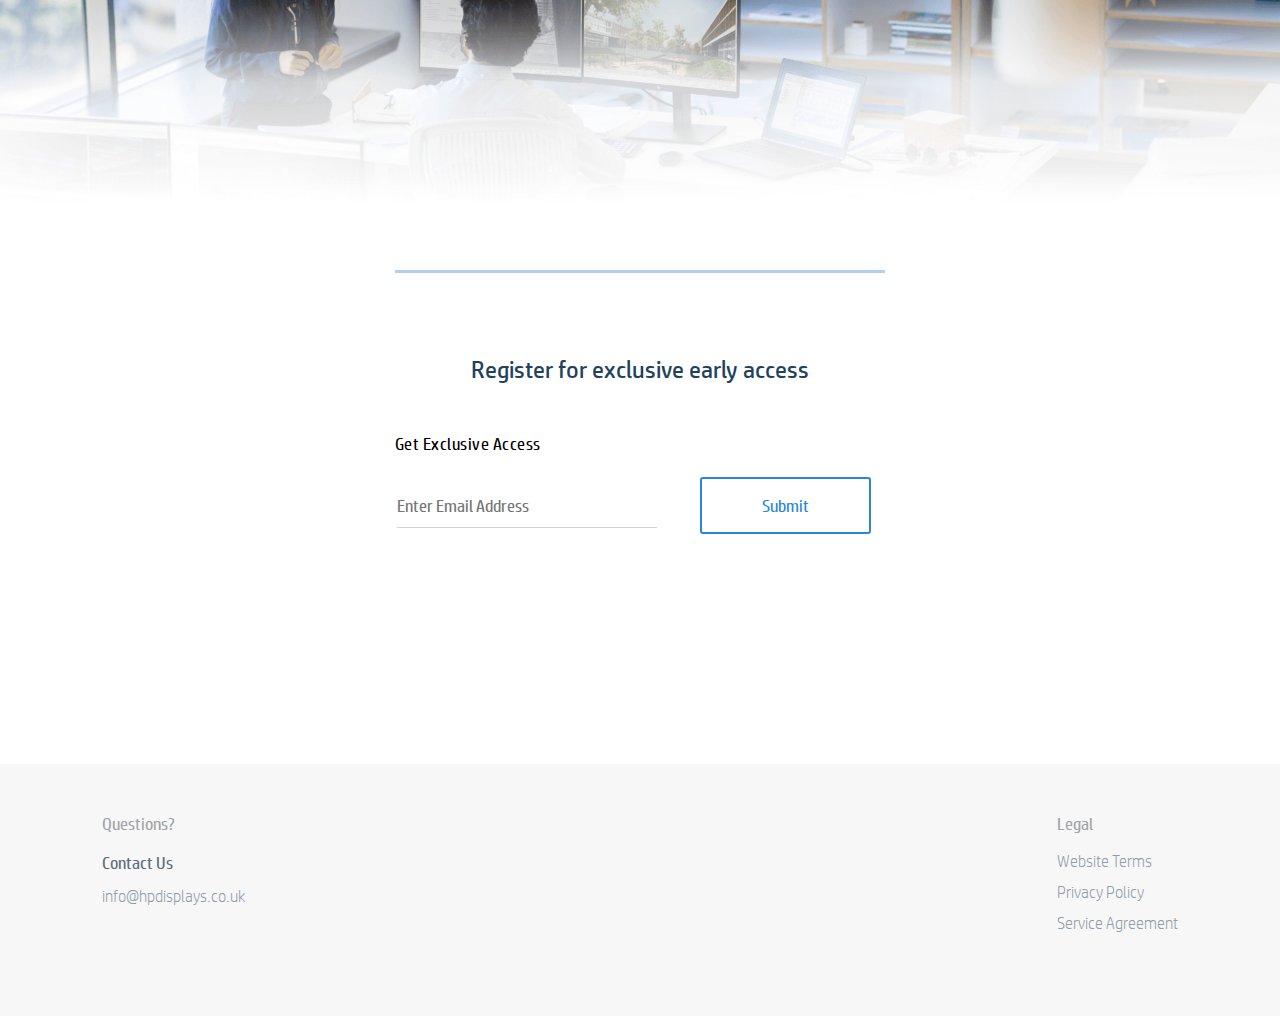
==== commit 16ea3691: "mobbtn" ====
--- a/index.html
+++ b/index.html
@@ -58,15 +58,15 @@
                       method="get">
                     <fieldset class="email-wrap" id="textentry">
                         <input class="inputfield" type="email" name="entry.1454564185" id="entry.1454564185" data-type="req" placeholder="Enter Email Address">
-                        <button type="submit" value="submit" class="submitem">Submit</button>
+                        <button id="top" type="submit" value="submit" class="submitem">Submit</button>
                     </fieldset>
                     <div class="form-msg">
                         <div class="thanks">Thank you! We will be in contact shortly.</div>
                     </div>
                 </form>
             </div>
-            <button id="mobileaccess" class="submitem">Get Early Access</button>
-            <div class="success-wrap">
+            <button id="mobileaccess" class="mobsubmitem">Get Early Access</button>
+            <div class="success-wrap top">
               <div class="success">
                 <img src="Images/tick.png">
                 <p>Success! A member of our team will be in contact shortly</p>
@@ -175,14 +175,14 @@
                       method="get">
                     <fieldset class="email-wrap" id="textentry">
                         <input class="inputfield" type="email" name="entry.1454564185" id="entry.1454564185" data-type="req" placeholder="Enter Email Address">
-                        <button type="submit" value="submit" class="submitem subbtn">Submit</button>
+                        <button id="bot" type="submit" value="submit" class="submitem subbtn">Submit</button>
                     </fieldset>
                     <div class="form-msg">
                         <div class="thanks">Thank you! We will be in contact shortly.</div>
                     </div>
                 </form>
             </div>
-            <div class="success-wrap">
+            <div class="success-wrap bot">
               <div class="success">
                 <img src="Images/tick.png">
                 <p>Success! A member of our team will be in contact shortly</p>
--- a/CSS/main.css
+++ b/CSS/main.css
@@ -395,6 +395,21 @@
   border: 2px solid #2588DD;
 }
 
+.mobsubmitem {
+  cursor: default;
+  padding: 15px 60px;
+  border-radius: 3px;
+  background-color: #fff;
+  box-shadow: none;
+  font-size: 1rem;
+  color: #2588DD;
+  font-weight: 400;
+  font-family: HPSimple;
+  border: none;
+  align-self: flex-end;
+  border: 2px solid #2588DD;
+}
+
 .submitem2 {
   cursor: default;
   padding: 15px 60px;
@@ -415,13 +430,21 @@
   cursor: pointer;
 }
 
+.mobsubmitem:hover {
+  cursor: pointer;
+}
+
 .sub-active {
   color: #fff;
   background-color: #2588DD;
   box-shadow: 0px 1px 3px rgba(146, 175, 201, 0.81);
 }
 
-.success-wrap {
+.top {
+  display:none;
+}
+
+.bot {
   display:none;
 }
 
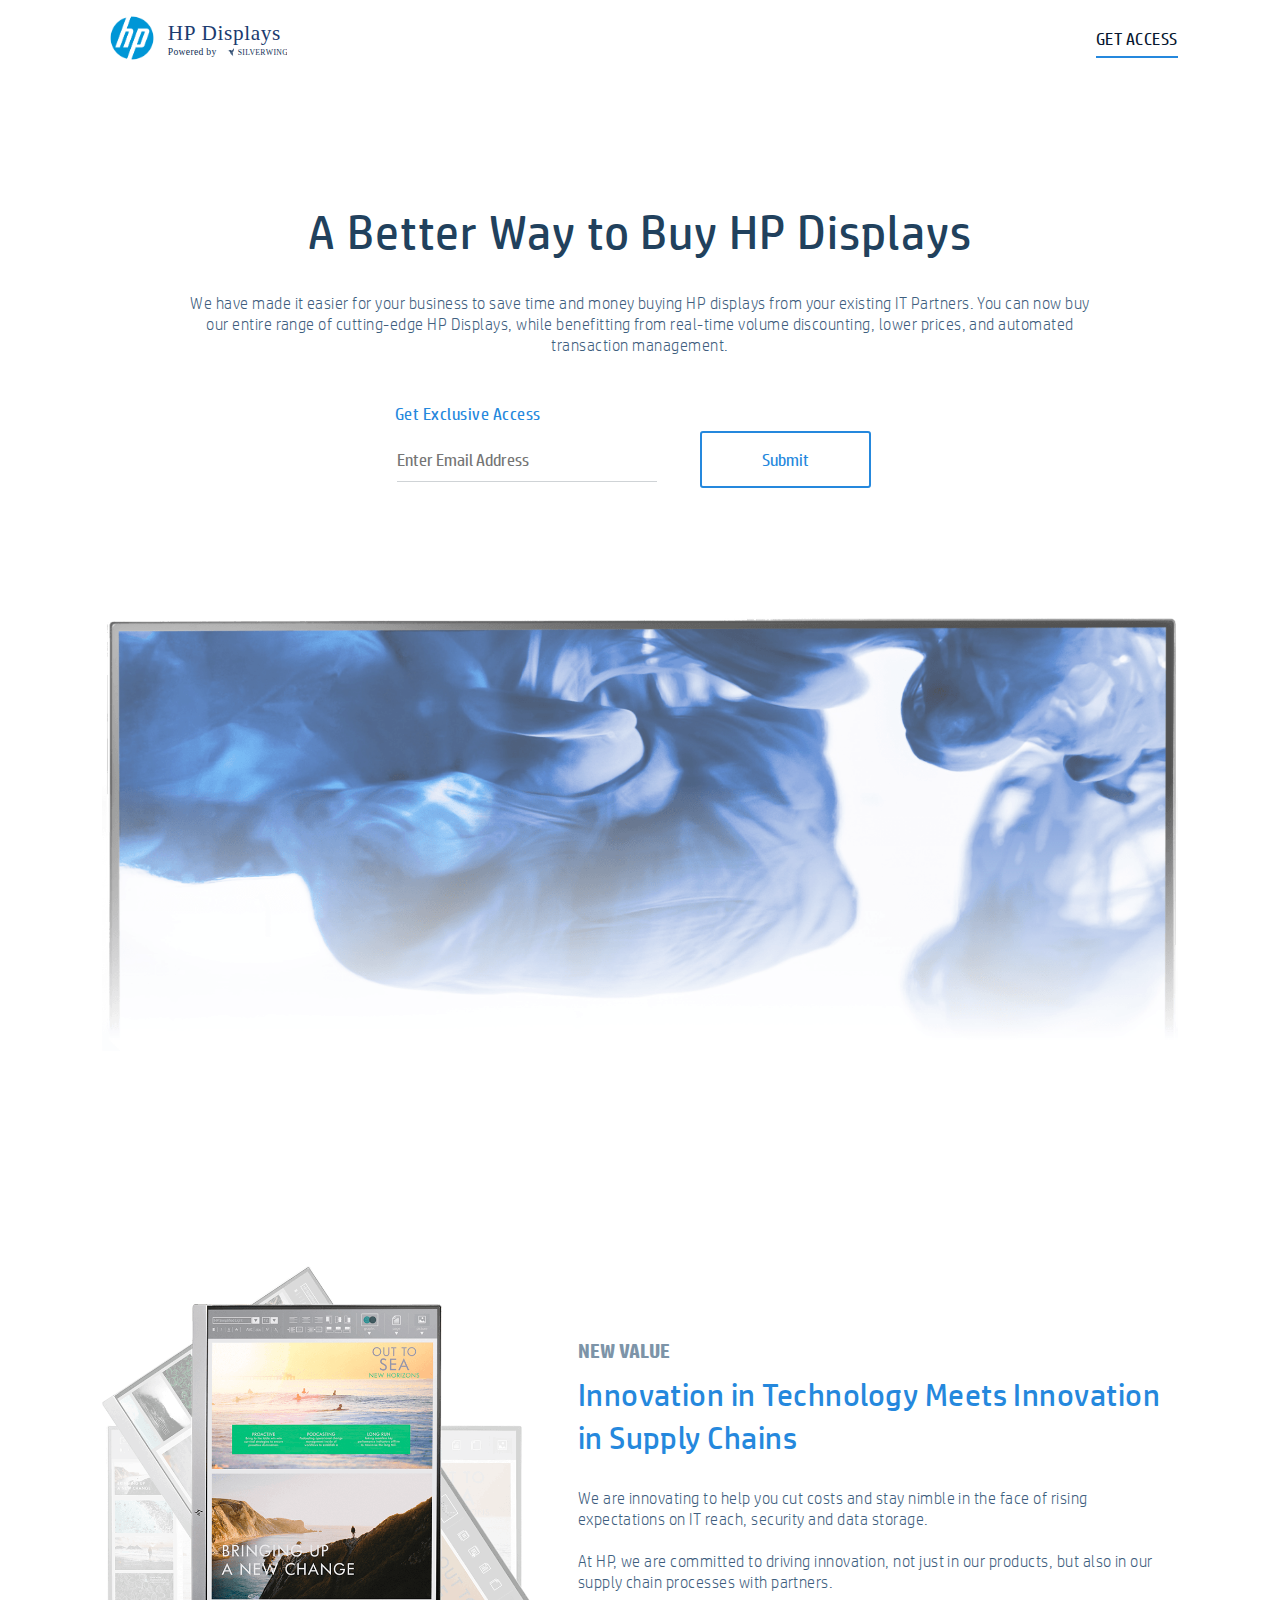
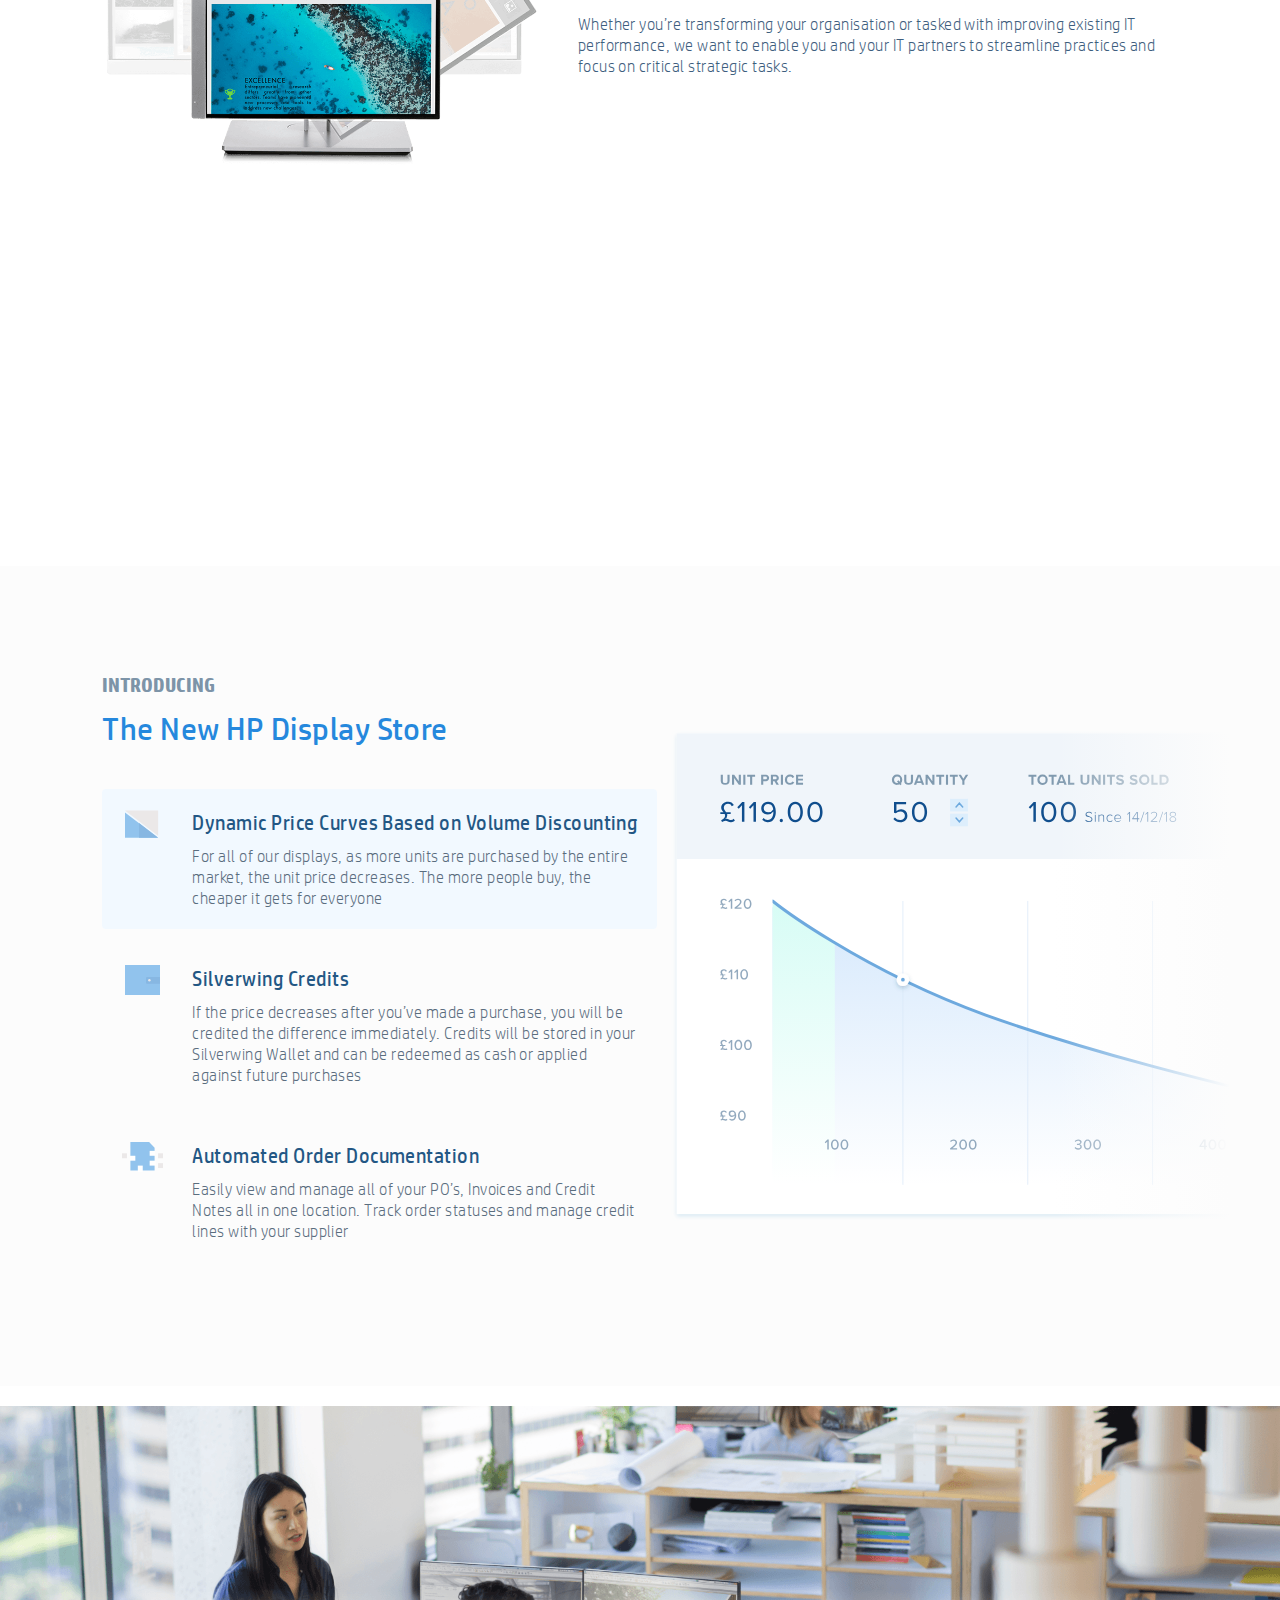
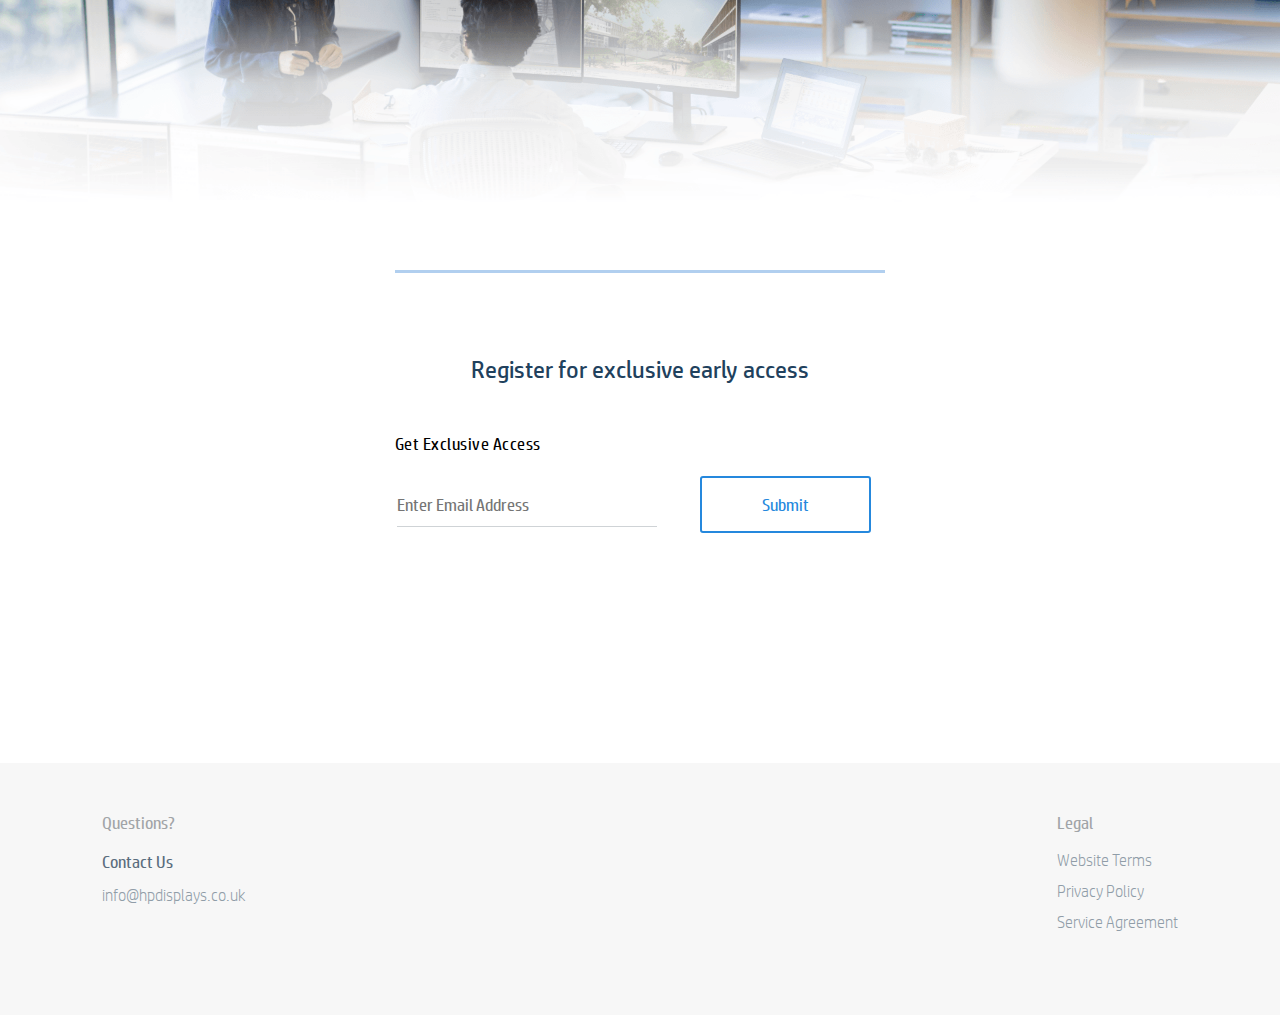
==== commit 801416df: "google" ====
--- a/index.html
+++ b/index.html
@@ -1,6 +1,15 @@
 <!DOCTYPE html>
 <html>
   <head>
+    <!-- Global site tag (gtag.js) - Google Analytics -->
+    <script async src="https://www.googletagmanager.com/gtag/js?id=UA-133436775-1"></script>
+    <script>
+      window.dataLayer = window.dataLayer || [];
+      function gtag(){dataLayer.push(arguments);}
+      gtag('js', new Date());
+
+      gtag('config', 'UA-133436775-1');
+    </script>
     <meta name="viewport" content="width=device-width">
     <meta charset="UTF-8">
     <meta http-equiv="Content-Type" content="text/html;charset=ISO-8859-1">
